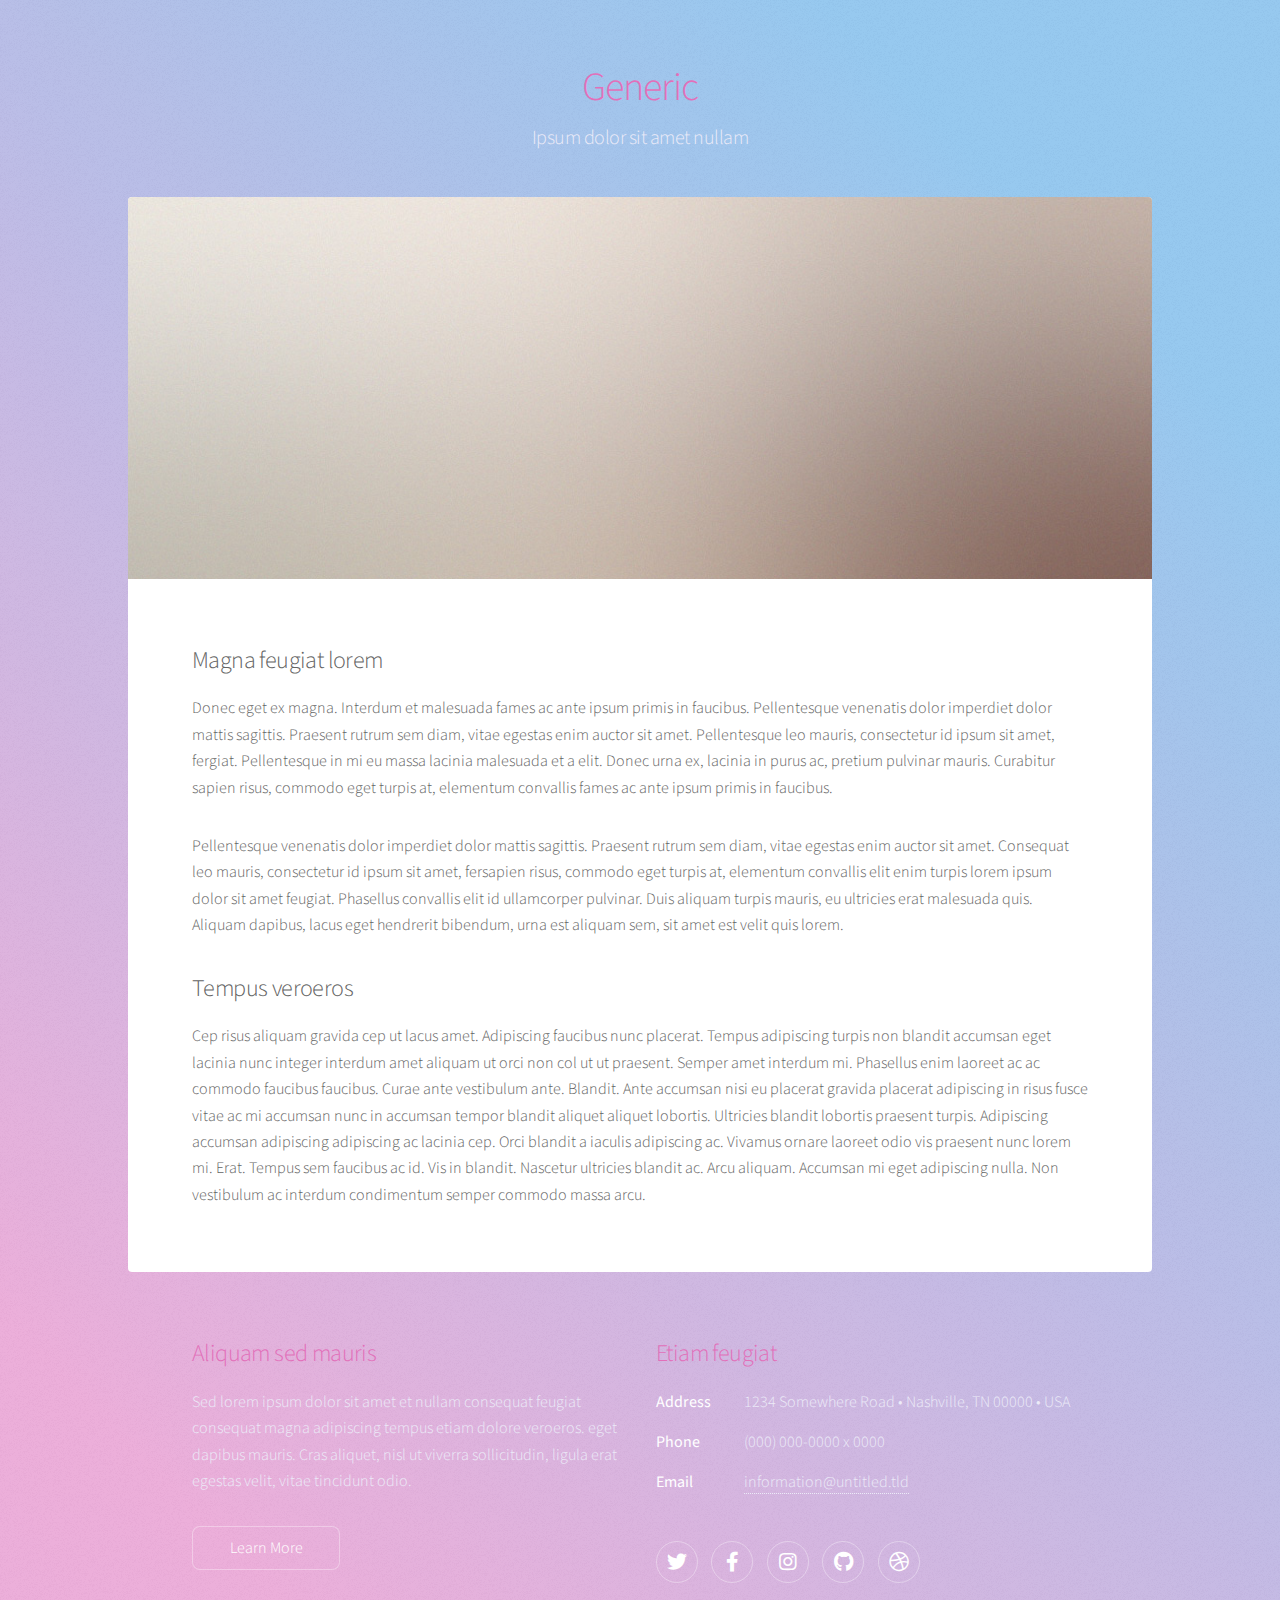
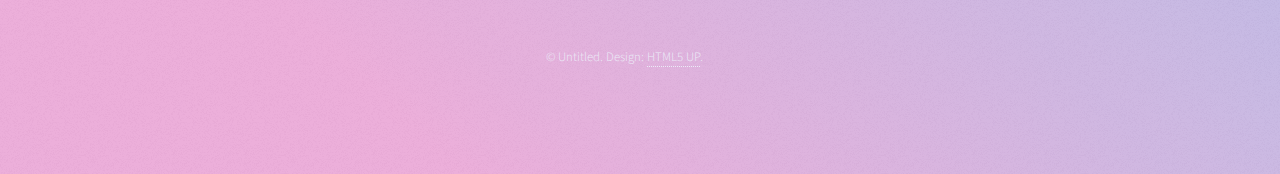
==== templates/generic.html @ af5c27bd "clone" ====
<!DOCTYPE HTML>
<!--
	Stellar by HTML5 UP
	html5up.net | @ajlkn
	Free for personal and commercial use under the CCA 3.0 license (html5up.net/license)
-->
<html>
	<head>
		<title>Generic - Stellar by HTML5 UP</title>
		<meta charset="utf-8" />
		<meta name="viewport" content="width=device-width, initial-scale=1, user-scalable=no" />
		<link rel="stylesheet" href="../static/assets/css/main.css" />
		<noscript><link rel="stylesheet" href="../static/assets/css/noscript.css" /></noscript>
		<link rel="shortcut icon" href="../static/favicon.ico">
	</head>
	<body class="is-preload">

		<!-- Wrapper -->
			<div id="wrapper">

				<!-- Header -->
					<header id="header">
						<a href="index.html"><h1>Generic</h1></a>
						<p>Ipsum dolor sit amet nullam</p>
					</header>

				<!-- Main -->
					<div id="main">

						<!-- Content -->
							<section id="content" class="main">
								<span class="image main"><img src="../static/images/pic04.jpg" alt="" /></span>
								<h2>Magna feugiat lorem</h2>
								<p>Donec eget ex magna. Interdum et malesuada fames ac ante ipsum primis in faucibus. Pellentesque venenatis dolor imperdiet dolor mattis sagittis. Praesent rutrum sem diam, vitae egestas enim auctor sit amet. Pellentesque leo mauris, consectetur id ipsum sit amet, fergiat. Pellentesque in mi eu massa lacinia malesuada et a elit. Donec urna ex, lacinia in purus ac, pretium pulvinar mauris. Curabitur sapien risus, commodo eget turpis at, elementum convallis fames ac ante ipsum primis in faucibus.</p>
								<p>Pellentesque venenatis dolor imperdiet dolor mattis sagittis. Praesent rutrum sem diam, vitae egestas enim auctor sit amet. Consequat leo mauris, consectetur id ipsum sit amet, fersapien risus, commodo eget turpis at, elementum convallis elit enim turpis lorem ipsum dolor sit amet feugiat. Phasellus convallis elit id ullamcorper pulvinar. Duis aliquam turpis mauris, eu ultricies erat malesuada quis. Aliquam dapibus, lacus eget hendrerit bibendum, urna est aliquam sem, sit amet est velit quis lorem.</p>
								<h2>Tempus veroeros</h2>
								<p>Cep risus aliquam gravida cep ut lacus amet. Adipiscing faucibus nunc placerat. Tempus adipiscing turpis non blandit accumsan eget lacinia nunc integer interdum amet aliquam ut orci non col ut ut praesent. Semper amet interdum mi. Phasellus enim laoreet ac ac commodo faucibus faucibus. Curae ante vestibulum ante. Blandit. Ante accumsan nisi eu placerat gravida placerat adipiscing in risus fusce vitae ac mi accumsan nunc in accumsan tempor blandit aliquet aliquet lobortis. Ultricies blandit lobortis praesent turpis. Adipiscing accumsan adipiscing adipiscing ac lacinia cep. Orci blandit a iaculis adipiscing ac. Vivamus ornare laoreet odio vis praesent nunc lorem mi. Erat. Tempus sem faucibus ac id. Vis in blandit. Nascetur ultricies blandit ac. Arcu aliquam. Accumsan mi eget adipiscing nulla. Non vestibulum ac interdum condimentum semper commodo massa arcu.</p>
							</section>

					</div>

				<!-- Footer -->
					<footer id="footer">
						<section>
							<h2>Aliquam sed mauris</h2>
							<p>Sed lorem ipsum dolor sit amet et nullam consequat feugiat consequat magna adipiscing tempus etiam dolore veroeros. eget dapibus mauris. Cras aliquet, nisl ut viverra sollicitudin, ligula erat egestas velit, vitae tincidunt odio.</p>
							<ul class="actions">
								<li><a href="#" class="button">Learn More</a></li>
							</ul>
						</section>
						<section>
							<h2>Etiam feugiat</h2>
							<dl class="alt">
								<dt>Address</dt>
								<dd>1234 Somewhere Road &bull; Nashville, TN 00000 &bull; USA</dd>
								<dt>Phone</dt>
								<dd>(000) 000-0000 x 0000</dd>
								<dt>Email</dt>
								<dd><a href="#">information@untitled.tld</a></dd>
							</dl>
							<ul class="icons">
								<li><a href="#" class="icon brands fa-twitter alt"><span class="label">Twitter</span></a></li>
								<li><a href="#" class="icon brands fa-facebook-f alt"><span class="label">Facebook</span></a></li>
								<li><a href="#" class="icon brands fa-instagram alt"><span class="label">Instagram</span></a></li>
								<li><a href="#" class="icon brands fa-github alt"><span class="label">GitHub</span></a></li>
								<li><a href="#" class="icon brands fa-dribbble alt"><span class="label">Dribbble</span></a></li>
							</ul>
						</section>
						<p class="copyright">&copy; Untitled. Design: <a href="https://html5up.net">HTML5 UP</a>.</p>
					</footer>

			</div>

		<!-- Scripts -->
			<script src="../static/assets/js/jquery.min.js"></script>
			<script src="../static/assets/js/jquery.scrollex.min.js"></script>
			<script src="../static/assets/js/jquery.scrolly.min.js"></script>
			<script src="../static/assets/js/browser.min.js"></script>
			<script src="../static/assets/js/breakpoints.min.js"></script>
			<script src="../static/assets/js/util.js"></script>
			<script src="../static/assets/js/main.js"></script>

	</body>
</html>
---- static/assets/css/main.css ----
@import url(fontawesome-all.min.css);
@import 'https://fonts.googleapis.com/css?family=Source+Sans+Pro:300,400';

/*
	Stellar by HTML5 UP
	html5up.net | @ajlkn
	Free for personal and commercial use under the CCA 3.0 license (html5up.net/license)
*/

html, body, div, span, applet, object,
iframe, h1, h2, h3, h4, h5, h6, p, blockquote,
pre, a, abbr, acronym, address, big, cite,
code, del, dfn, em, img, ins, kbd, q, s, samp,
small, strike, strong, sub, sup, tt, var, b,
u, i, center, dl, dt, dd, ol, ul, li, fieldset,
form, label, legend, table, caption, tbody,
tfoot, thead, tr, th, td, article, aside,
canvas, details, embed, figure, figcaption,
footer, header, hgroup, menu, nav, output, ruby,
section, summary, time, mark, audio, video {
	margin: 0;
	padding: 0;
	border: 0;
	font-size: 100%;
	font: inherit;
	vertical-align: baseline;}

article, aside, details, figcaption, figure,
footer, header, hgroup, menu, nav, section {
	display: block;}

body {
	line-height: 1;
}

ol, ul {
	list-style: none;
}

blockquote, q {
	quotes: none;
}

	blockquote:before, blockquote:after, q:before, q:after {
		content: '';
		content: none;
	}

table {
	border-collapse: collapse;
	border-spacing: 0;
}

body {
	-webkit-text-size-adjust: none;
}

mark {
	background-color: transparent;
	color: inherit;
}

input::-moz-focus-inner {
	border: 0;
	padding: 0;
}

input, select, textarea {
	-moz-appearance: none;
	-webkit-appearance: none;
	-ms-appearance: none;
	appearance: none;
}

/* Basic */

	@-ms-viewport {
		width: device-width;
	}

	body {
		-ms-overflow-style: scrollbar;
	}

	@media screen and (max-width: 480px) {

		html, body {
			min-width: 320px;
		}

	}

	html {
		box-sizing: border-box;
	}

	*, *:before, *:after {
		box-sizing: inherit;
	}

	body {
		background-color: #55d4f4;
		background-image: url("images/overlay.png"), -moz-linear-gradient(45deg, #f0afdb 15%, #97caf1 85%);
		background-image: url("images/overlay.png"), -webkit-linear-gradient(45deg, #f0afdb 15%, #97caf1 85%);
		background-image: url("images/overlay.png"), -ms-linear-gradient(45deg, #f0afdb 15%, #97caf1 85%);
		background-image: url("images/overlay.png"), linear-gradient(45deg, #f0afdb 15%, #97caf1 85%);
	}

		body.is-preload *, body.is-preload *:before, body.is-preload *:after {
			-moz-animation: none !important;
			-webkit-animation: none !important;
			-ms-animation: none !important;
			animation: none !important;
			-moz-transition: none !important;
			-webkit-transition: none !important;
			-ms-transition: none !important;
			transition: none !important;
		}

/* Type */

	body {
		background-color: #e26fb9;
		color: rgb(236, 235, 248);
	}

	body, input, select, textarea {
		font-family: "Source Sans Pro", Helvetica, sans-serif;
		font-size: 17pt;
		font-weight: 300;
		line-height: 1.65;
	}

		@media screen and (max-width: 1680px) {

			body, input, select, textarea {
				font-size: 14pt;
			}

		}

		@media screen and (max-width: 1280px) {

			body, input, select, textarea {
				font-size: 12pt;
			}

		}

		@media screen and (max-width: 360px) {

			body, input, select, textarea {
				font-size: 11pt;
			}

		}

	a {
		-moz-transition: color 0.2s ease, border-bottom 0.2s ease;
		-webkit-transition: color 0.2s ease, border-bottom 0.2s ease;
		-ms-transition: color 0.2s ease, border-bottom 0.2s ease;
		transition: color 0.2s ease, border-bottom 0.2s ease;
		text-decoration: none;
		border-bottom: dotted 1px;
		color: inherit;
	}

		a:hover {
			border-bottom-color: transparent;
		}

	strong, b {
		font-weight: 400;
	}

	em, i {
		font-style: italic;
	}

	p {
		margin: 0 0 2em 0;
	}

		p.content {
			-moz-columns: 20em 2;
			-webkit-columns: 20em 2;
			-ms-columns: 20em 2;
			columns: 20em 2;
			-moz-column-gap: 2em;
			-webkit-column-gap: 2em;
			-ms-column-gap: 2em;
			column-gap: 2em;
			text-align: justify;
		}

	h1, h2, h3, h4, h5, h6 {
		font-weight: 300;
		line-height: 1.5;
		margin: 0 0 0.7em 0;
		letter-spacing: -0.025em;
	}

		h1 a, h2 a, h3 a, h4 a, h5 a, h6 a {
			color: inherit;
			text-decoration: none;
		}

	h1 {
		font-size: 2.5em;
		line-height: 1.2;
	}

	h2 {
		font-size: 1.5em;
	}

	h3 {
		font-size: 1.25em;
	}

	h4 {
		font-size: 1.1em;
	}

	h5 {
		font-size: 0.9em;
	}

	h6 {
		font-size: 0.7em;
	}

	@media screen and (max-width: 736px) {

		h1 {
			font-size: 2em;
		}

	}

	sub {
		font-size: 0.8em;
		position: relative;
		top: 0.5em;
	}

	sup {
		font-size: 0.8em;
		position: relative;
		top: -0.5em;
	}

	blockquote {
		border-left: solid 4px;
		font-style: italic;
		margin: 0 0 2em 0;
		padding: 0.5em 0 0.5em 2em;
	}

	code {
		border-radius: 8px;
		border: solid 1px;
		font-family: "Courier New", monospace;
		font-size: 0.9em;
		margin: 0 0.25em;
		padding: 0.25em 0.65em;
	}

	pre {
		-webkit-overflow-scrolling: touch;
		font-family: "Courier New", monospace;
		font-size: 0.9em;
		margin: 0 0 2em 0;
	}

		pre code {
			display: block;
			line-height: 1.75;
			padding: 1em 1.5em;
			overflow-x: auto;
		}

	hr {
		border: 0;
		border-bottom: solid 1px;
		margin: 2em 0;
	}

		hr.major {
			margin: 3em 0;
		}

	.align-left {
		text-align: left;
	}

	.align-center {
		text-align: center;
	}

	.align-right {
		text-align: right;
	}

	input, select, textarea {
		color: #ffffff;
	}

	a:hover {
		color: #ffffff;
	}

	strong, b {
		color: #ce426d;
	}

	h1, h2, h3, h4, h5, h6 {
		color: #e26fb9;
	}

	blockquote {
		border-left-color: rgba(255, 255, 255, 0.35);
	}

	code {
		background: rgba(255, 255, 255, 0.075);
		border-color: rgba(255, 255, 255, 0.35);
	}

	hr {
		border-bottom-color: rgb(85, 212, 244);
	}

/* Row */

	.row {
		display: flex;
		flex-wrap: wrap;
		box-sizing: border-box;
		align-items: stretch;
	}

		.row > * {
			box-sizing: border-box;
		}

		.row.gtr-uniform > * > :last-child {
			margin-bottom: 0;
		}

		.row.aln-left {
			justify-content: flex-start;
		}

		.row.aln-center {
			justify-content: center;
		}

		.row.aln-right {
			justify-content: flex-end;
		}

		.row.aln-top {
			align-items: flex-start;
		}

		.row.aln-middle {
			align-items: center;
		}

		.row.aln-bottom {
			align-items: flex-end;
		}

		.row > .imp {
			order: -1;
		}

		.row > .col-1 {
			width: 8.33333%;
		}

		.row > .off-1 {
			margin-left: 8.33333%;
		}

		.row > .col-2 {
			width: 16.66667%;
		}

		.row > .off-2 {
			margin-left: 16.66667%;
		}

		.row > .col-3 {
			width: 25%;
		}

		.row > .off-3 {
			margin-left: 25%;
		}

		.row > .col-4 {
			width: 33.33333%;
		}

		.row > .off-4 {
			margin-left: 33.33333%;
		}

		.row > .col-5 {
			width: 41.66667%;
		}

		.row > .off-5 {
			margin-left: 41.66667%;
		}

		.row > .col-6 {
			width: 50%;
		}

		.row > .off-6 {
			margin-left: 50%;
		}

		.row > .col-7 {
			width: 58.33333%;
		}

		.row > .off-7 {
			margin-left: 58.33333%;
		}

		.row > .col-8 {
			width: 66.66667%;
		}

		.row > .off-8 {
			margin-left: 66.66667%;
		}

		.row > .col-9 {
			width: 75%;
		}

		.row > .off-9 {
			margin-left: 75%;
		}

		.row > .col-10 {
			width: 83.33333%;
		}

		.row > .off-10 {
			margin-left: 83.33333%;
		}

		.row > .col-11 {
			width: 91.66667%;
		}

		.row > .off-11 {
			margin-left: 91.66667%;
		}

		.row > .col-12 {
			width: 100%;
		}

		.row > .off-12 {
			margin-left: 100%;
		}

		.row.gtr-0 {
			margin-top: 0;
			margin-left: 0em;
		}

			.row.gtr-0 > * {
				padding: 0 0 0 0em;
			}

			.row.gtr-0.gtr-uniform {
				margin-top: 0em;
			}

				.row.gtr-0.gtr-uniform > * {
					padding-top: 0em;
				}

		.row.gtr-25 {
			margin-top: 0;
			margin-left: -0.375em;
		}

			.row.gtr-25 > * {
				padding: 0 0 0 0.375em;
			}

			.row.gtr-25.gtr-uniform {
				margin-top: -0.375em;
			}

				.row.gtr-25.gtr-uniform > * {
					padding-top: 0.375em;
				}

		.row.gtr-50 {
			margin-top: 0;
			margin-left: -0.75em;
		}

			.row.gtr-50 > * {
				padding: 0 0 0 0.75em;
			}

			.row.gtr-50.gtr-uniform {
				margin-top: -0.75em;
			}

				.row.gtr-50.gtr-uniform > * {
					padding-top: 0.75em;
				}

		.row {
			margin-top: 0;
			margin-left: -1.5em;
		}

			.row > * {
				padding: 0 0 0 1.5em;
			}

			.row.gtr-uniform {
				margin-top: -1.5em;
			}

				.row.gtr-uniform > * {
					padding-top: 1.5em;
				}

		.row.gtr-150 {
			margin-top: 0;
			margin-left: -2.25em;
		}

			.row.gtr-150 > * {
				padding: 0 0 0 2.25em;
			}

			.row.gtr-150.gtr-uniform {
				margin-top: -2.25em;
			}

				.row.gtr-150.gtr-uniform > * {
					padding-top: 2.25em;
				}

		.row.gtr-200 {
			margin-top: 0;
			margin-left: -3em;
		}

			.row.gtr-200 > * {
				padding: 0 0 0 3em;
			}

			.row.gtr-200.gtr-uniform {
				margin-top: -3em;
			}

				.row.gtr-200.gtr-uniform > * {
					padding-top: 3em;
				}

		@media screen and (max-width: 1680px) {

			.row {
				display: flex;
				flex-wrap: wrap;
				box-sizing: border-box;
				align-items: stretch;
			}

				.row > * {
					box-sizing: border-box;
				}

				.row.gtr-uniform > * > :last-child {
					margin-bottom: 0;
				}

				.row.aln-left {
					justify-content: flex-start;
				}

				.row.aln-center {
					justify-content: center;
				}

				.row.aln-right {
					justify-content: flex-end;
				}

				.row.aln-top {
					align-items: flex-start;
				}

				.row.aln-middle {
					align-items: center;
				}

				.row.aln-bottom {
					align-items: flex-end;
				}

				.row > .imp-xlarge {
					order: -1;
				}

				.row > .col-1-xlarge {
					width: 8.33333%;
				}

				.row > .off-1-xlarge {
					margin-left: 8.33333%;
				}

				.row > .col-2-xlarge {
					width: 16.66667%;
				}

				.row > .off-2-xlarge {
					margin-left: 16.66667%;
				}

				.row > .col-3-xlarge {
					width: 25%;
				}

				.row > .off-3-xlarge {
					margin-left: 25%;
				}

				.row > .col-4-xlarge {
					width: 33.33333%;
				}

				.row > .off-4-xlarge {
					margin-left: 33.33333%;
				}

				.row > .col-5-xlarge {
					width: 41.66667%;
				}

				.row > .off-5-xlarge {
					margin-left: 41.66667%;
				}

				.row > .col-6-xlarge {
					width: 50%;
				}

				.row > .off-6-xlarge {
					margin-left: 50%;
				}

				.row > .col-7-xlarge {
					width: 58.33333%;
				}

				.row > .off-7-xlarge {
					margin-left: 58.33333%;
				}

				.row > .col-8-xlarge {
					width: 66.66667%;
				}

				.row > .off-8-xlarge {
					margin-left: 66.66667%;
				}

				.row > .col-9-xlarge {
					width: 75%;
				}

				.row > .off-9-xlarge {
					margin-left: 75%;
				}

				.row > .col-10-xlarge {
					width: 83.33333%;
				}

				.row > .off-10-xlarge {
					margin-left: 83.33333%;
				}

				.row > .col-11-xlarge {
					width: 91.66667%;
				}

				.row > .off-11-xlarge {
					margin-left: 91.66667%;
				}

				.row > .col-12-xlarge {
					width: 100%;
				}

				.row > .off-12-xlarge {
					margin-left: 100%;
				}

				.row.gtr-0 {
					margin-top: 0;
					margin-left: 0em;
				}

					.row.gtr-0 > * {
						padding: 0 0 0 0em;
					}

					.row.gtr-0.gtr-uniform {
						margin-top: 0em;
					}

						.row.gtr-0.gtr-uniform > * {
							padding-top: 0em;
						}

				.row.gtr-25 {
					margin-top: 0;
					margin-left: -0.375em;
				}

					.row.gtr-25 > * {
						padding: 0 0 0 0.375em;
					}

					.row.gtr-25.gtr-uniform {
						margin-top: -0.375em;
					}

						.row.gtr-25.gtr-uniform > * {
							padding-top: 0.375em;
						}

				.row.gtr-50 {
					margin-top: 0;
					margin-left: -0.75em;
				}

					.row.gtr-50 > * {
						padding: 0 0 0 0.75em;
					}

					.row.gtr-50.gtr-uniform {
						margin-top: -0.75em;
					}

						.row.gtr-50.gtr-uniform > * {
							padding-top: 0.75em;
						}

				.row {
					margin-top: 0;
					margin-left: -1.5em;
				}

					.row > * {
						padding: 0 0 0 1.5em;
					}

					.row.gtr-uniform {
						margin-top: -1.5em;
					}

						.row.gtr-uniform > * {
							padding-top: 1.5em;
						}

				.row.gtr-150 {
					margin-top: 0;
					margin-left: -2.25em;
				}

					.row.gtr-150 > * {
						padding: 0 0 0 2.25em;
					}

					.row.gtr-150.gtr-uniform {
						margin-top: -2.25em;
					}

						.row.gtr-150.gtr-uniform > * {
							padding-top: 2.25em;
						}

				.row.gtr-200 {
					margin-top: 0;
					margin-left: -3em;
				}

					.row.gtr-200 > * {
						padding: 0 0 0 3em;
					}

					.row.gtr-200.gtr-uniform {
						margin-top: -3em;
					}

						.row.gtr-200.gtr-uniform > * {
							padding-top: 3em;
						}

		}

		@media screen and (max-width: 1280px) {

			.row {
				display: flex;
				flex-wrap: wrap;
				box-sizing: border-box;
				align-items: stretch;
			}

				.row > * {
					box-sizing: border-box;
				}

				.row.gtr-uniform > * > :last-child {
					margin-bottom: 0;
				}

				.row.aln-left {
					justify-content: flex-start;
				}

				.row.aln-center {
					justify-content: center;
				}

				.row.aln-right {
					justify-content: flex-end;
				}

				.row.aln-top {
					align-items: flex-start;
				}

				.row.aln-middle {
					align-items: center;
				}

				.row.aln-bottom {
					align-items: flex-end;
				}

				.row > .imp-large {
					order: -1;
				}

				.row > .col-1-large {
					width: 8.33333%;
				}

				.row > .off-1-large {
					margin-left: 8.33333%;
				}

				.row > .col-2-large {
					width: 16.66667%;
				}

				.row > .off-2-large {
					margin-left: 16.66667%;
				}

				.row > .col-3-large {
					width: 25%;
				}

				.row > .off-3-large {
					margin-left: 25%;
				}

				.row > .col-4-large {
					width: 33.33333%;
				}

				.row > .off-4-large {
					margin-left: 33.33333%;
				}

				.row > .col-5-large {
					width: 41.66667%;
				}

				.row > .off-5-large {
					margin-left: 41.66667%;
				}

				.row > .col-6-large {
					width: 50%;
				}

				.row > .off-6-large {
					margin-left: 50%;
				}

				.row > .col-7-large {
					width: 58.33333%;
				}

				.row > .off-7-large {
					margin-left: 58.33333%;
				}

				.row > .col-8-large {
					width: 66.66667%;
				}

				.row > .off-8-large {
					margin-left: 66.66667%;
				}

				.row > .col-9-large {
					width: 75%;
				}

				.row > .off-9-large {
					margin-left: 75%;
				}

				.row > .col-10-large {
					width: 83.33333%;
				}

				.row > .off-10-large {
					margin-left: 83.33333%;
				}

				.row > .col-11-large {
					width: 91.66667%;
				}

				.row > .off-11-large {
					margin-left: 91.66667%;
				}

				.row > .col-12-large {
					width: 100%;
				}

				.row > .off-12-large {
					margin-left: 100%;
				}

				.row.gtr-0 {
					margin-top: 0;
					margin-left: 0em;
				}

					.row.gtr-0 > * {
						padding: 0 0 0 0em;
					}

					.row.gtr-0.gtr-uniform {
						margin-top: 0em;
					}

						.row.gtr-0.gtr-uniform > * {
							padding-top: 0em;
						}

				.row.gtr-25 {
					margin-top: 0;
					margin-left: -0.375em;
				}

					.row.gtr-25 > * {
						padding: 0 0 0 0.375em;
					}

					.row.gtr-25.gtr-uniform {
						margin-top: -0.375em;
					}

						.row.gtr-25.gtr-uniform > * {
							padding-top: 0.375em;
						}

				.row.gtr-50 {
					margin-top: 0;
					margin-left: -0.75em;
				}

					.row.gtr-50 > * {
						padding: 0 0 0 0.75em;
					}

					.row.gtr-50.gtr-uniform {
						margin-top: -0.75em;
					}

						.row.gtr-50.gtr-uniform > * {
							padding-top: 0.75em;
						}

				.row {
					margin-top: 0;
					margin-left: -1.5em;
				}

					.row > * {
						padding: 0 0 0 1.5em;
					}

					.row.gtr-uniform {
						margin-top: -1.5em;
					}

						.row.gtr-uniform > * {
							padding-top: 1.5em;
						}

				.row.gtr-150 {
					margin-top: 0;
					margin-left: -2.25em;
				}

					.row.gtr-150 > * {
						padding: 0 0 0 2.25em;
					}

					.row.gtr-150.gtr-uniform {
						margin-top: -2.25em;
					}

						.row.gtr-150.gtr-uniform > * {
							padding-top: 2.25em;
						}

				.row.gtr-200 {
					margin-top: 0;
					margin-left: -3em;
				}

					.row.gtr-200 > * {
						padding: 0 0 0 3em;
					}

					.row.gtr-200.gtr-uniform {
						margin-top: -3em;
					}

						.row.gtr-200.gtr-uniform > * {
							padding-top: 3em;
						}

		}

		@media screen and (max-width: 980px) {

			.row {
				display: flex;
				flex-wrap: wrap;
				box-sizing: border-box;
				align-items: stretch;
			}

				.row > * {
					box-sizing: border-box;
				}

				.row.gtr-uniform > * > :last-child {
					margin-bottom: 0;
				}

				.row.aln-left {
					justify-content: flex-start;
				}

				.row.aln-center {
					justify-content: center;
				}

				.row.aln-right {
					justify-content: flex-end;
				}

				.row.aln-top {
					align-items: flex-start;
				}

				.row.aln-middle {
					align-items: center;
				}

				.row.aln-bottom {
					align-items: flex-end;
				}

				.row > .imp-medium {
					order: -1;
				}

				.row > .col-1-medium {
					width: 8.33333%;
				}

				.row > .off-1-medium {
					margin-left: 8.33333%;
				}

				.row > .col-2-medium {
					width: 16.66667%;
				}

				.row > .off-2-medium {
					margin-left: 16.66667%;
				}

				.row > .col-3-medium {
					width: 25%;
				}

				.row > .off-3-medium {
					margin-left: 25%;
				}

				.row > .col-4-medium {
					width: 33.33333%;
				}

				.row > .off-4-medium {
					margin-left: 33.33333%;
				}

				.row > .col-5-medium {
					width: 41.66667%;
				}

				.row > .off-5-medium {
					margin-left: 41.66667%;
				}

				.row > .col-6-medium {
					width: 50%;
				}

				.row > .off-6-medium {
					margin-left: 50%;
				}

				.row > .col-7-medium {
					width: 58.33333%;
				}

				.row > .off-7-medium {
					margin-left: 58.33333%;
				}

				.row > .col-8-medium {
					width: 66.66667%;
				}

				.row > .off-8-medium {
					margin-left: 66.66667%;
				}

				.row > .col-9-medium {
					width: 75%;
				}

				.row > .off-9-medium {
					margin-left: 75%;
				}

				.row > .col-10-medium {
					width: 83.33333%;
				}

				.row > .off-10-medium {
					margin-left: 83.33333%;
				}

				.row > .col-11-medium {
					width: 91.66667%;
				}

				.row > .off-11-medium {
					margin-left: 91.66667%;
				}

				.row > .col-12-medium {
					width: 100%;
				}

				.row > .off-12-medium {
					margin-left: 100%;
				}

				.row.gtr-0 {
					margin-top: 0;
					margin-left: 0em;
				}

					.row.gtr-0 > * {
						padding: 0 0 0 0em;
					}

					.row.gtr-0.gtr-uniform {
						margin-top: 0em;
					}

						.row.gtr-0.gtr-uniform > * {
							padding-top: 0em;
						}

				.row.gtr-25 {
					margin-top: 0;
					margin-left: -0.375em;
				}

					.row.gtr-25 > * {
						padding: 0 0 0 0.375em;
					}

					.row.gtr-25.gtr-uniform {
						margin-top: -0.375em;
					}

						.row.gtr-25.gtr-uniform > * {
							padding-top: 0.375em;
						}

				.row.gtr-50 {
					margin-top: 0;
					margin-left: -0.75em;
				}

					.row.gtr-50 > * {
						padding: 0 0 0 0.75em;
					}

					.row.gtr-50.gtr-uniform {
						margin-top: -0.75em;
					}

						.row.gtr-50.gtr-uniform > * {
							padding-top: 0.75em;
						}

				.row {
					margin-top: 0;
					margin-left: -1.5em;
				}

					.row > * {
						padding: 0 0 0 1.5em;
					}

					.row.gtr-uniform {
						margin-top: -1.5em;
					}

						.row.gtr-uniform > * {
							padding-top: 1.5em;
						}

				.row.gtr-150 {
					margin-top: 0;
					margin-left: -2.25em;
				}

					.row.gtr-150 > * {
						padding: 0 0 0 2.25em;
					}

					.row.gtr-150.gtr-uniform {
						margin-top: -2.25em;
					}

						.row.gtr-150.gtr-uniform > * {
							padding-top: 2.25em;
						}

				.row.gtr-200 {
					margin-top: 0;
					margin-left: -3em;
				}

					.row.gtr-200 > * {
						padding: 0 0 0 3em;
					}

					.row.gtr-200.gtr-uniform {
						margin-top: -3em;
					}

						.row.gtr-200.gtr-uniform > * {
							padding-top: 3em;
						}

		}

		@media screen and (max-width: 736px) {

			.row {
				display: flex;
				flex-wrap: wrap;
				box-sizing: border-box;
				align-items: stretch;
			}

				.row > * {
					box-sizing: border-box;
				}

				.row.gtr-uniform > * > :last-child {
					margin-bottom: 0;
				}

				.row.aln-left {
					justify-content: flex-start;
				}

				.row.aln-center {
					justify-content: center;
				}

				.row.aln-right {
					justify-content: flex-end;
				}

				.row.aln-top {
					align-items: flex-start;
				}

				.row.aln-middle {
					align-items: center;
				}

				.row.aln-bottom {
					align-items: flex-end;
				}

				.row > .imp-small {
					order: -1;
				}

				.row > .col-1-small {
					width: 8.33333%;
				}

				.row > .off-1-small {
					margin-left: 8.33333%;
				}

				.row > .col-2-small {
					width: 16.66667%;
				}

				.row > .off-2-small {
					margin-left: 16.66667%;
				}

				.row > .col-3-small {
					width: 25%;
				}

				.row > .off-3-small {
					margin-left: 25%;
				}

				.row > .col-4-small {
					width: 33.33333%;
				}

				.row > .off-4-small {
					margin-left: 33.33333%;
				}

				.row > .col-5-small {
					width: 41.66667%;
				}

				.row > .off-5-small {
					margin-left: 41.66667%;
				}

				.row > .col-6-small {
					width: 50%;
				}

				.row > .off-6-small {
					margin-left: 50%;
				}

				.row > .col-7-small {
					width: 58.33333%;
				}

				.row > .off-7-small {
					margin-left: 58.33333%;
				}

				.row > .col-8-small {
					width: 66.66667%;
				}

				.row > .off-8-small {
					margin-left: 66.66667%;
				}

				.row > .col-9-small {
					width: 75%;
				}

				.row > .off-9-small {
					margin-left: 75%;
				}

				.row > .col-10-small {
					width: 83.33333%;
				}

				.row > .off-10-small {
					margin-left: 83.33333%;
				}

				.row > .col-11-small {
					width: 91.66667%;
				}

				.row > .off-11-small {
					margin-left: 91.66667%;
				}

				.row > .col-12-small {
					width: 100%;
				}

				.row > .off-12-small {
					margin-left: 100%;
				}

				.row.gtr-0 {
					margin-top: 0;
					margin-left: 0em;
				}

					.row.gtr-0 > * {
						padding: 0 0 0 0em;
					}

					.row.gtr-0.gtr-uniform {
						margin-top: 0em;
					}

						.row.gtr-0.gtr-uniform > * {
							padding-top: 0em;
						}

				.row.gtr-25 {
					margin-top: 0;
					margin-left: -0.25em;
				}

					.row.gtr-25 > * {
						padding: 0 0 0 0.25em;
					}

					.row.gtr-25.gtr-uniform {
						margin-top: -0.25em;
					}

						.row.gtr-25.gtr-uniform > * {
							padding-top: 0.25em;
						}

				.row.gtr-50 {
					margin-top: 0;
					margin-left: -0.5em;
				}

					.row.gtr-50 > * {
						padding: 0 0 0 0.5em;
					}

					.row.gtr-50.gtr-uniform {
						margin-top: -0.5em;
					}

						.row.gtr-50.gtr-uniform > * {
							padding-top: 0.5em;
						}

				.row {
					margin-top: 0;
					margin-left: -1em;
				}

					.row > * {
						padding: 0 0 0 1em;
					}

					.row.gtr-uniform {
						margin-top: -1em;
					}

						.row.gtr-uniform > * {
							padding-top: 1em;
						}

				.row.gtr-150 {
					margin-top: 0;
					margin-left: -1.5em;
				}

					.row.gtr-150 > * {
						padding: 0 0 0 1.5em;
					}

					.row.gtr-150.gtr-uniform {
						margin-top: -1.5em;
					}

						.row.gtr-150.gtr-uniform > * {
							padding-top: 1.5em;
						}

				.row.gtr-200 {
					margin-top: 0;
					margin-left: -2em;
				}

					.row.gtr-200 > * {
						padding: 0 0 0 2em;
					}

					.row.gtr-200.gtr-uniform {
						margin-top: -2em;
					}

						.row.gtr-200.gtr-uniform > * {
							padding-top: 2em;
						}

		}

		@media screen and (max-width: 480px) {

			.row {
				display: flex;
				flex-wrap: wrap;
				box-sizing: border-box;
				align-items: stretch;
			}

				.row > * {
					box-sizing: border-box;
				}

				.row.gtr-uniform > * > :last-child {
					margin-bottom: 0;
				}

				.row.aln-left {
					justify-content: flex-start;
				}

				.row.aln-center {
					justify-content: center;
				}

				.row.aln-right {
					justify-content: flex-end;
				}

				.row.aln-top {
					align-items: flex-start;
				}

				.row.aln-middle {
					align-items: center;
				}

				.row.aln-bottom {
					align-items: flex-end;
				}

				.row > .imp-xsmall {
					order: -1;
				}

				.row > .col-1-xsmall {
					width: 8.33333%;
				}

				.row > .off-1-xsmall {
					margin-left: 8.33333%;
				}

				.row > .col-2-xsmall {
					width: 16.66667%;
				}

				.row > .off-2-xsmall {
					margin-left: 16.66667%;
				}

				.row > .col-3-xsmall {
					width: 25%;
				}

				.row > .off-3-xsmall {
					margin-left: 25%;
				}

				.row > .col-4-xsmall {
					width: 33.33333%;
				}

				.row > .off-4-xsmall {
					margin-left: 33.33333%;
				}

				.row > .col-5-xsmall {
					width: 41.66667%;
				}

				.row > .off-5-xsmall {
					margin-left: 41.66667%;
				}

				.row > .col-6-xsmall {
					width: 50%;
				}

				.row > .off-6-xsmall {
					margin-left: 50%;
				}

				.row > .col-7-xsmall {
					width: 58.33333%;
				}

				.row > .off-7-xsmall {
					margin-left: 58.33333%;
				}

				.row > .col-8-xsmall {
					width: 66.66667%;
				}

				.row > .off-8-xsmall {
					margin-left: 66.66667%;
				}

				.row > .col-9-xsmall {
					width: 75%;
				}

				.row > .off-9-xsmall {
					margin-left: 75%;
				}

				.row > .col-10-xsmall {
					width: 83.33333%;
				}

				.row > .off-10-xsmall {
					margin-left: 83.33333%;
				}

				.row > .col-11-xsmall {
					width: 91.66667%;
				}

				.row > .off-11-xsmall {
					margin-left: 91.66667%;
				}

				.row > .col-12-xsmall {
					width: 100%;
				}

				.row > .off-12-xsmall {
					margin-left: 100%;
				}

				.row.gtr-0 {
					margin-top: 0;
					margin-left: 0em;
				}

					.row.gtr-0 > * {
						padding: 0 0 0 0em;
					}

					.row.gtr-0.gtr-uniform {
						margin-top: 0em;
					}

						.row.gtr-0.gtr-uniform > * {
							padding-top: 0em;
						}

				.row.gtr-25 {
					margin-top: 0;
					margin-left: -0.3125em;
				}

					.row.gtr-25 > * {
						padding: 0 0 0 0.3125em;
					}

					.row.gtr-25.gtr-uniform {
						margin-top: -0.3125em;
					}

						.row.gtr-25.gtr-uniform > * {
							padding-top: 0.3125em;
						}

				.row.gtr-50 {
					margin-top: 0;
					margin-left: -0.625em;
				}

					.row.gtr-50 > * {
						padding: 0 0 0 0.625em;
					}

					.row.gtr-50.gtr-uniform {
						margin-top: -0.625em;
					}

						.row.gtr-50.gtr-uniform > * {
							padding-top: 0.625em;
						}

				.row {
					margin-top: 0;
					margin-left: -1.25em;
				}

					.row > * {
						padding: 0 0 0 1.25em;
					}

					.row.gtr-uniform {
						margin-top: -1.25em;
					}

						.row.gtr-uniform > * {
							padding-top: 1.25em;
						}

				.row.gtr-150 {
					margin-top: 0;
					margin-left: -1.875em;
				}

					.row.gtr-150 > * {
						padding: 0 0 0 1.875em;
					}

					.row.gtr-150.gtr-uniform {
						margin-top: -1.875em;
					}

						.row.gtr-150.gtr-uniform > * {
							padding-top: 1.875em;
						}

				.row.gtr-200 {
					margin-top: 0;
					margin-left: -2.5em;
				}

					.row.gtr-200 > * {
						padding: 0 0 0 2.5em;
					}

					.row.gtr-200.gtr-uniform {
						margin-top: -2.5em;
					}

						.row.gtr-200.gtr-uniform > * {
							padding-top: 2.5em;
						}

		}

/* Box */

	.box {
		border-radius: 8px;
		border: solid;
		margin-bottom: 2em;
		padding: 1.5em;
	}

		.box > :last-child,
		.box > :last-child > :last-child,
		.box > :last-child > :last-child > :last-child {
			margin-bottom: 0;
		}

		.box.alt {
			border: 0;
			border-radius: 0;
			padding: 0;
		}

	.box {
		border-color: rgba(255, 255, 255, 0.35);
	}

/* Button */

	input[type="submit"],
	input[type="reset"],
	input[type="button"],
	button,
	.button {
		-moz-appearance: none;
		-webkit-appearance: none;
		-ms-appearance: none;
		appearance: none;
		-moz-transition: background-color 0.2s ease-in-out, color 0.2s ease-in-out;
		-webkit-transition: background-color 0.2s ease-in-out, color 0.2s ease-in-out;
		-ms-transition: background-color 0.2s ease-in-out, color 0.2s ease-in-out;
		transition: background-color 0.2s ease-in-out, color 0.2s ease-in-out;
		border-radius: 8px;
		border: 0;
		cursor: pointer;
		display: inline-block;
		font-weight: 300;
		height: 2.75em;
		line-height: 2.75em;
		min-width: 9.25em;
		padding: 0 1.5em;
		text-align: center;
		text-decoration: none;
		white-space: nowrap;
	}

		input[type="submit"].icon,
		input[type="reset"].icon,
		input[type="button"].icon,
		button.icon,
		.button.icon {
			padding-left: 1.35em;
		}

			input[type="submit"].icon:before,
			input[type="reset"].icon:before,
			input[type="button"].icon:before,
			button.icon:before,
			.button.icon:before {
				margin-right: 0.5em;
			}

		input[type="submit"].fit,
		input[type="reset"].fit,
		input[type="button"].fit,
		button.fit,
		.button.fit {
			width: 100%;
		}

		input[type="submit"].small,
		input[type="reset"].small,
		input[type="button"].small,
		button.small,
		.button.small {
			font-size: 0.8em;
		}

		input[type="submit"].large,
		input[type="reset"].large,
		input[type="button"].large,
		button.large,
		.button.large {
			font-size: 1.35em;
		}

		input[type="submit"].disabled, input[type="submit"]:disabled,
		input[type="reset"].disabled,
		input[type="reset"]:disabled,
		input[type="button"].disabled,
		input[type="button"]:disabled,
		button.disabled,
		button:disabled,
		.button.disabled,
		.button:disabled {
			pointer-events: none;
			opacity: 0.25;
		}

		@media screen and (max-width: 736px) {

			input[type="submit"],
			input[type="reset"],
			input[type="button"],
			button,
			.button {
				min-width: 0;
			}

		}

	input[type="submit"],
	input[type="reset"],
	input[type="button"],
	button,
	.button {
		background-color: transparent;
		box-shadow: inset 0 0 0 1px rgba(255, 255, 255, 0.35);
		color: #ffffff !important;
	}

		input[type="submit"]:hover,
		input[type="reset"]:hover,
		input[type="button"]:hover,
		button:hover,
		.button:hover {
			background-color: rgba(255, 255, 255, 0.075);
		}

		input[type="submit"]:active,
		input[type="reset"]:active,
		input[type="button"]:active,
		button:active,
		.button:active {
			background-color: rgba(255, 255, 255, 0.2);
		}

		input[type="submit"].icon:before,
		input[type="reset"].icon:before,
		input[type="button"].icon:before,
		button.icon:before,
		.button.icon:before {
			color: rgba(255, 255, 255, 0.5);
		}

		input[type="submit"].primary,
		input[type="reset"].primary,
		input[type="button"].primary,
		button.primary,
		.button.primary {
			background-color: #97caf1;
			color: #ffffff !important;
			box-shadow: none;
		}

			input[type="submit"].primary:hover,
			input[type="reset"].primary:hover,
			input[type="button"].primary:hover,
			button.primary:hover,
			.button.primary:hover {
				background-color: #97caf1;
			}

			input[type="submit"].primary:active,
			input[type="reset"].primary:active,
			input[type="button"].primary:active,
			button.primary:active,
			.button.primary:active {
				background-color: #97caf1;
			}

			input[type="submit"].primary.icon:before,
			input[type="reset"].primary.icon:before,
			input[type="button"].primary.icon:before,
			button.primary.icon:before,
			.button.primary.icon:before {
				color: #ffffff !important;
			}

/* Form */

	form {
		margin: 0 0 2em 0;
		margin-left: auto;
		margin-right: auto;
		text-align: left;
	}

	label {
		display: block;
		font-size: 0.9em;
		font-weight: 400;
		margin: 0 0 1em 0;
	}

	input[type="text"],
	input[type="password"],
	input[type="email"],
	select,
	textarea {
		-moz-appearance: none;
		-webkit-appearance: none;
		-ms-appearance: none;
		appearance: none;
		border-radius: 8px;
		border: solid 1px;
		color: inherit;
		display: block;
		outline: 0;
		padding: 0 1em;
		text-decoration: none;
		width: 100%;
	}

		input[type="text"]:invalid,
		input[type="password"]:invalid,
		input[type="email"]:invalid,
		select:invalid,
		textarea:invalid {
			box-shadow: none;
		}

	select {
		background-size: 1.25rem;
		background-repeat: no-repeat;
		background-position: calc(100% - 1rem) center;
		height: 2.75em;
		padding-right: 2.75em;
		text-overflow: ellipsis;
	}

		select:focus::-ms-value {
			background-color: transparent;
		}

		select::-ms-expand {
			display: none;
		}

	input[type="text"],
	input[type="password"],
	input[type="email"],
	select {
		height: 2.75em;
	}

	textarea {
		padding: 0.75em 1em;
	}

	input[type="checkbox"],
	input[type="radio"] {
		-moz-appearance: none;
		-webkit-appearance: none;
		-ms-appearance: none;
		appearance: none;
		display: block;
		float: left;
		margin-right: -2em;
		opacity: 0;
		width: 1em;
		z-index: -1;
	}

		input[type="checkbox"] + label,
		input[type="radio"] + label {
			text-decoration: none;
			cursor: pointer;
			display: inline-block;
			font-size: 1em;
			font-weight: 300;
			padding-left: 2.4em;
			padding-right: 0.75em;
			position: relative;
		}

			input[type="checkbox"] + label:before,
			input[type="radio"] + label:before {
				-moz-osx-font-smoothing: grayscale;
				-webkit-font-smoothing: antialiased;
				display: inline-block;
				font-style: normal;
				font-variant: normal;
				text-rendering: auto;
				line-height: 1;
				text-transform: none !important;
				font-family: 'Font Awesome 5 Free';
				font-weight: 900;
			}

			input[type="checkbox"] + label:before,
			input[type="radio"] + label:before {
				border-radius: 8px;
				border: solid 1px;
				content: '';
				display: inline-block;
				font-size: 0.8em;
				height: 2.0625em;
				left: 0;
				line-height: 2.0625em;
				position: absolute;
				text-align: center;
				top: 0;
				width: 2.0625em;
			}

		input[type="checkbox"]:checked + label:before,
		input[type="radio"]:checked + label:before {
			content: '\f00c';
		}

	input[type="checkbox"] + label:before {
		border-radius: 8px;
	}

	input[type="radio"] + label:before {
		border-radius: 100%;
	}

	::-webkit-input-placeholder {
		opacity: 1.0;
	}

	:-moz-placeholder {
		opacity: 1.0;
	}

	::-moz-placeholder {
		opacity: 1.0;
	}

	:-ms-input-placeholder {
		opacity: 1.0;
	}

	label {
		color: #ffffff;
	}

	input[type="text"],
	input[type="password"],
	input[type="email"],
	select,
	textarea {
		background-color: rgba(255, 255, 255, 0.075);
		border-color: rgba(255, 255, 255, 0.35);
	}

		input[type="text"]:focus,
		input[type="password"]:focus,
		input[type="email"]:focus,
		select:focus,
		textarea:focus {
			border-color: #8cc9f0;
			box-shadow: 0 0 0 1px #8cc9f0;
		}

	select {
		background-image: url("data:image/svg+xml;charset=utf8,%3Csvg xmlns='http://www.w3.org/2000/svg' width='40' height='40' preserveAspectRatio='none' viewBox='0 0 40 40'%3E%3Cpath d='M9.4,12.3l10.4,10.4l10.4-10.4c0.2-0.2,0.5-0.4,0.9-0.4c0.3,0,0.6,0.1,0.9,0.4l3.3,3.3c0.2,0.2,0.4,0.5,0.4,0.9 c0,0.4-0.1,0.6-0.4,0.9L20.7,31.9c-0.2,0.2-0.5,0.4-0.9,0.4c-0.3,0-0.6-0.1-0.9-0.4L4.3,17.3c-0.2-0.2-0.4-0.5-0.4-0.9 c0-0.4,0.1-0.6,0.4-0.9l3.3-3.3c0.2-0.2,0.5-0.4,0.9-0.4S9.1,12.1,9.4,12.3z' fill='rgba(255, 255, 255, 0.35)' /%3E%3C/svg%3E");
	}

		select option {
			color: #ffffff;
			background: #935d8c;
		}

	input[type="checkbox"] + label,
	input[type="radio"] + label {
		color: rgba(255, 255, 255, 0.65);
	}

		input[type="checkbox"] + label:before,
		input[type="radio"] + label:before {
			background: rgba(255, 255, 255, 0.075);
			border-color: rgba(255, 255, 255, 0.35);
		}

	input[type="checkbox"]:checked + label:before,
	input[type="radio"]:checked + label:before {
		background-color: #ffffff;
		border-color: #ffffff;
		color: #935d8c;
	}

	input[type="checkbox"]:focus + label:before,
	input[type="radio"]:focus + label:before {
		border-color: #8cc9f0;
		box-shadow: 0 0 0 1px #8cc9f0;
	}

	::-webkit-input-placeholder {
		color: rgba(255, 255, 255, 0.5) !important;
	}

	:-moz-placeholder {
		color: rgba(255, 255, 255, 0.5) !important;
	}

	::-moz-placeholder {
		color: rgba(255, 255, 255, 0.5) !important;
	}

	:-ms-input-placeholder {
		color: rgba(255, 255, 255, 0.5) !important;
	}

	.formerize-placeholder {
		color: rgba(255, 255, 255, 0.5) !important;
	}

/* Icon */

	.icon {
		text-decoration: none;
		-moz-transition: background-color 0.2s ease-in-out, color 0.2s ease-in-out;
		-webkit-transition: background-color 0.2s ease-in-out, color 0.2s ease-in-out;
		-ms-transition: background-color 0.2s ease-in-out, color 0.2s ease-in-out;
		transition: background-color 0.2s ease-in-out, color 0.2s ease-in-out;
		border-bottom: none;
		position: relative;
	}

		.icon:before {
			-moz-osx-font-smoothing: grayscale;
			-webkit-font-smoothing: antialiased;
			display: inline-block;
			font-style: normal;
			font-variant: normal;
			text-rendering: auto;
			line-height: 1;
			text-transform: none !important;
			font-family: 'Font Awesome 5 Free';
			font-weight: 400;
		}

		.icon > .label {
			display: none;
		}

		.icon:before {
			line-height: solid;
		}

		.icon.solid:before {
			font-weight: 900;
		}

		.icon.brands:before {
			font-family: 'Font Awesome 5 Brands';
		}

		.icon.major {
			border: solid 1px;
			display: inline-block;
			border-radius: 100%;
			padding: 0.65em;
			margin: 0 0 2em 0;
			cursor: default;
		}

			.icon.major:before {
				display: inline-block;
				font-size: 6.25rem;
				width: 2.25em;
				height: 2.25em;
				line-height: 2.2em;
				border-radius: 100%;
				border: solid 1px;
				text-align: center;
			}

		.icon.alt {
			display: inline-block;
			border: solid 1px;
			border-radius: 100%;
		}

			.icon.alt:before {
				display: block;
				font-size: 1.25em;
				width: 2em;
				height: 2em;
				text-align: center;
				line-height: 2em;
			}

		.icon.style1 {
			color: #efa8b0;
		}

		.icon.style2 {
			color: #c79cc8;
		}

		.icon.style3 {
			color: #a89cc8;
		}

		.icon.style4 {
			color: #9bb2e1;
		}

		.icon.style5 {
			color: #8cc9f0;
		}

		@media screen and (max-width: 1680px) {

			.icon.major:before {
				font-size: 5.5rem;
			}

		}

		@media screen and (max-width: 1280px) {

			.icon.major:before {
				font-size: 4.75rem;
			}

		}

		@media screen and (max-width: 736px) {

			.icon.major {
				margin: 0 0 1.5em 0;
				padding: 0.35em;
			}

				.icon.major:before {
					font-size: 3.5rem;
				}

		}

	.icon.major {
		border-color: rgba(255, 255, 255, 0.35);
	}

		.icon.major:before {
			border-color: rgba(255, 255, 255, 0.35);
		}

	.icon.alt {
		border-color: rgba(255, 255, 255, 0.35);
		color: #ffffff;
	}

		.icon.alt:hover {
			background-color: rgba(255, 255, 255, 0.075);
		}

		.icon.alt:active {
			background-color: rgba(255, 255, 255, 0.2);
		}

/* Image */

	.image {
		border-radius: 8px;
		border: 0;
		display: inline-block;
		position: relative;
	}

		.image img {
			border-radius: 8px;
			display: block;
		}

		.image.left, .image.right {
			max-width: 40%;
		}

			.image.left img, .image.right img {
				width: 100%;
			}

		.image.left {
			float: left;
			margin: 0 1.5em 1em 0;
			top: 0.25em;
		}

		.image.right {
			float: right;
			margin: 0 0 1em 1.5em;
			top: 0.25em;
		}

		.image.fit {
			display: block;
			margin: 0 0 2em 0;
			width: 100%;
		}

			.image.fit img {
				width: 100%;
			}

		.image.main {
			display: block;
			margin: 0 0 3em 0;
			width: 100%;
		}

			.image.main img {
				width: 100%;
			}

/* List */

	ol {
		list-style: decimal;
		margin: 0 0 2em 0;
		padding-left: 1.25em;
	}

		ol li {
			padding-left: 0.25em;
		}

	ul {
		list-style: disc;
		margin: 0 0 2em 0;
		padding-left: 1em;
	}

		ul li {
			padding-left: 0.5em;
		}

		ul.alt {
			list-style: none;
			padding-left: 0;
		}

			ul.alt li {
				border-top: solid 1px;
				padding: 0.5em 0;
			}

				ul.alt li:first-child {
					border-top: 0;
					padding-top: 0;
				}

	dl {
		margin: 0 0 2em 0;
	}

		dl dt {
			display: block;
			font-weight: 400;
			margin: 0 0 1em 0;
		}

		dl dd {
			margin-left: 2em;
		}

		dl.alt dt {
			display: block;
			width: 3em;
			margin: 0;
			clear: left;
			float: left;
		}

		dl.alt dd {
			margin: 0 0 0.85em 5.5em;
		}

		dl.alt:after {
			content: '';
			display: block;
			clear: both;
		}

	ul.alt li {
		border-top-color: rgba(255, 255, 255, 0.35);
	}

	dl dt {
		color: #ffffff;
	}

/* Actions */

	ul.actions {
		display: -moz-flex;
		display: -webkit-flex;
		display: -ms-flex;
		display: flex;
		cursor: default;
		list-style: none;
		margin-left: -1em;
		padding-left: 0;
	}

		ul.actions li {
			padding: 0 0 0 1em;
			vertical-align: middle;
		}

		ul.actions.special {
			-moz-justify-content: center;
			-webkit-justify-content: center;
			-ms-justify-content: center;
			justify-content: center;
			width: 100%;
			margin-left: 0;
		}

			ul.actions.special li:first-child {
				padding-left: 0;
			}

		ul.actions.stacked {
			-moz-flex-direction: column;
			-webkit-flex-direction: column;
			-ms-flex-direction: column;
			flex-direction: column;
			margin-left: 0;
		}

			ul.actions.stacked li {
				padding: 1.3em 0 0 0;
			}

				ul.actions.stacked li:first-child {
					padding-top: 0;
				}

		ul.actions.fit {
			width: calc(100% + 1em);
		}

			ul.actions.fit li {
				-moz-flex-grow: 1;
				-webkit-flex-grow: 1;
				-ms-flex-grow: 1;
				flex-grow: 1;
				-moz-flex-shrink: 1;
				-webkit-flex-shrink: 1;
				-ms-flex-shrink: 1;
				flex-shrink: 1;
				width: 100%;
			}

				ul.actions.fit li > * {
					width: 100%;
				}

			ul.actions.fit.stacked {
				width: 100%;
			}

		@media screen and (max-width: 480px) {

			ul.actions:not(.fixed) {
				-moz-flex-direction: column;
				-webkit-flex-direction: column;
				-ms-flex-direction: column;
				flex-direction: column;
				margin-left: 0;
				width: 100% !important;
			}

				ul.actions:not(.fixed) li {
					-moz-flex-grow: 1;
					-webkit-flex-grow: 1;
					-ms-flex-grow: 1;
					flex-grow: 1;
					-moz-flex-shrink: 1;
					-webkit-flex-shrink: 1;
					-ms-flex-shrink: 1;
					flex-shrink: 1;
					padding: 1em 0 0 0;
					text-align: center;
					width: 100%;
				}

					ul.actions:not(.fixed) li > * {
						width: 100%;
					}

					ul.actions:not(.fixed) li:first-child {
						padding-top: 0;
					}

					ul.actions:not(.fixed) li input[type="submit"],
					ul.actions:not(.fixed) li input[type="reset"],
					ul.actions:not(.fixed) li input[type="button"],
					ul.actions:not(.fixed) li button,
					ul.actions:not(.fixed) li .button {
						width: 100%;
					}

						ul.actions:not(.fixed) li input[type="submit"].icon:before,
						ul.actions:not(.fixed) li input[type="reset"].icon:before,
						ul.actions:not(.fixed) li input[type="button"].icon:before,
						ul.actions:not(.fixed) li button.icon:before,
						ul.actions:not(.fixed) li .button.icon:before {
							margin-left: -0.5rem;
						}

		}

/* Icons */

	ul.icons {
		cursor: default;
		list-style: none;
		padding-left: 0;
	}

		ul.icons li {
			display: inline-block;
			padding: 0 0.65em 0 0;
		}

			ul.icons li:last-child {
				padding-right: 0 !important;
			}

/* Section/Article */

	section.special, article.special {
		text-align: center;
	}

	header.major {
		margin-bottom: 3em;
	}

		header.major h2 {
			font-size: 2em;
		}

			header.major h2:after {
				display: block;
				content: '';
				width: 3.25em;
				height: 2px;
				margin: 0.7em 0 1em 0;
				border-radius: 2px;
			}

				section.special header.major h2:after, article.special header.major h2:after {
					margin-left: auto;
					margin-right: auto;
				}

		header.major p {
			font-size: 1.25em;
			letter-spacing: -0.025em;
		}

		header.major.special {
			text-align: center;
		}

			header.major.special h2:after {
				margin-left: auto;
				margin-right: auto;
			}

	footer.major {
		margin-top: 3em;
	}

	@media screen and (max-width: 736px) {

		header.major {
			margin-bottom: 0;
		}

			header.major h2 {
				font-size: 1.5em;
			}

			header.major p {
				font-size: 1em;
				letter-spacing: 0;
			}

				header.major p br {
					display: none;
				}

		footer.major {
			margin-top: 0;
		}

	}

	header.major h2:after {
		background-color: rgba(255, 255, 255, 0.35);
	}

/* Table */

	.table-wrapper {
		-webkit-overflow-scrolling: touch;
		overflow-x: auto;
	}

	table {
		margin: 0 0 2em 0;
		width: 100%;
	}

		table tbody tr {
			border: solid 1px;
			border-left: 0;
			border-right: 0;
		}

		table td {
			padding: 0.75em 0.75em;
		}

		table th {
			font-size: 0.9em;
			font-weight: 400;
			padding: 0 0.75em 0.75em 0.75em;
			text-align: left;
		}

		table thead {
			border-bottom: solid 2px;
		}

		table tfoot {
			border-top: solid 2px;
		}

		table.alt {
			border-collapse: separate;
		}

			table.alt tbody tr td {
				border: solid 1px;
				border-left-width: 0;
				border-top-width: 0;
			}

				table.alt tbody tr td:first-child {
					border-left-width: 1px;
				}

			table.alt tbody tr:first-child td {
				border-top-width: 1px;
			}

			table.alt thead {
				border-bottom: 0;
			}

			table.alt tfoot {
				border-top: 0;
			}

	table tbody tr {
		border-color: rgba(255, 255, 255, 0.35);
	}

		table tbody tr:nth-child(2n + 1) {
			background-color: rgba(255, 255, 255, 0.075);
		}

	table th {
		color: #ffffff;
	}

	table thead {
		border-bottom-color: rgba(255, 255, 255, 0.35);
	}

	table tfoot {
		border-top-color: rgba(255, 255, 255, 0.35);
	}

	table.alt tbody tr td {
		border-color: rgba(255, 255, 255, 0.35);
	}

/* Features */

	.features {
		display: -moz-flex;
		display: -webkit-flex;
		display: -ms-flex;
		display: flex;
		-moz-flex-wrap: wrap;
		-webkit-flex-wrap: wrap;
		-ms-flex-wrap: wrap;
		flex-wrap: wrap;
		-moz-justify-content: center;
		-webkit-justify-content: center;
		-ms-justify-content: center;
		justify-content: center;
		width: calc(100% + 2em);
		margin: 0 0 3em -2em;
		padding: 0;
		list-style: none;
	}

		.features li {
			width: calc(33.33333% - 2em);
			margin-left: 2em;
			margin-top: 3em;
			padding: 0;
		}

			.features li:nth-child(1), .features li:nth-child(2), .features li:nth-child(3) {
				margin-top: 0;
			}

			.features li > :last-child {
				margin-bottom: 0;
			}

		@media screen and (max-width: 980px) {

			.features li {
				width: calc(50% - 2em);
			}

				.features li:nth-child(3) {
					margin-top: 3em;
				}

		}

		@media screen and (max-width: 736px) {

			.features {
				width: 100%;
				margin: 0 0 2em 0;
			}

				.features li {
					width: 100%;
					margin-left: 0;
					margin-top: 2em;
				}

					.features li:nth-child(2), .features li:nth-child(3) {
						margin-top: 2em;
					}

		}

/* Statistics */

	.statistics {
		display: -moz-flex;
		display: -webkit-flex;
		display: -ms-flex;
		display: flex;
		width: 100%;
		margin: 0 0 3em 0;
		padding: 0;
		list-style: none;
		cursor: default;
	}

		.statistics li {
			-moz-flex: 1;
			-webkit-flex: 1;
			-ms-flex: 1;
			flex: 1;
			padding: 1.5em;
			color: #ffffff;
			text-align: center;
		}

			.statistics li.style1 {
				background-color: #efa8b0;
			}

			.statistics li.style2 {
				background-color: #c79cc8;
			}

			.statistics li.style3 {
				background-color: #a89cc8;
			}

			.statistics li.style4 {
				background-color: #9bb2e1;
			}

			.statistics li.style5 {
				background-color: #8cc9f0;
			}

			.statistics li strong, .statistics li b {
				display: block;
				font-size: 2em;
				line-height: 1.1;
				color: inherit !important;
				font-weight: 300;
				letter-spacing: -0.025em;
			}

			.statistics li:first-child {
				border-top-left-radius: 8px;
				border-bottom-left-radius: 8px;
			}

			.statistics li:last-child {
				border-top-right-radius: 8px;
				border-bottom-right-radius: 8px;
			}

			.statistics li .icon {
				display: inline-block;
			}

				.statistics li .icon:before {
					font-size: 2.75rem;
					line-height: 1.3;
				}

		@media screen and (max-width: 980px) {

			.statistics li strong, .statistics li b {
				font-size: 1.5em;
			}

		}

		@media screen and (max-width: 736px) {

			.statistics {
				display: block;
				width: 20em;
				max-width: 100%;
				margin: 0 auto 2em auto;
			}

				.statistics li:first-child {
					border-bottom-left-radius: 0;
					border-top-right-radius: 8px;
				}

				.statistics li:last-child {
					border-top-right-radius: 0;
					border-bottom-left-radius: 8px;
				}

				.statistics li .icon:before {
					font-size: 3.75rem;
				}

				.statistics li strong, .statistics li b {
					font-size: 2.5em;
				}

		}

/* Spotlight */

	.spotlight {
		display: -moz-flex;
		display: -webkit-flex;
		display: -ms-flex;
		display: flex;
		-moz-align-items: center;
		-webkit-align-items: center;
		-ms-align-items: center;
		align-items: center;
		margin: 0 0 2em 0;
	}

		.spotlight .content {
			-moz-flex: 1;
			-webkit-flex: 1;
			-ms-flex: 1;
			flex: 1;
		}

			.spotlight .content > :last-child {
				margin-bottom: 0;
			}

			.spotlight .content header.major {
				margin: 0 0 2em 0;
			}

		.spotlight .image {
			display: inline-block;
			margin-left: 4em;
			padding: 0.65em;
			border-radius: 100%;
			border: solid 1px;
		}

			.spotlight .image img {
				display: block;
				border-radius: 100%;
				width: 16em;
			}

		@media screen and (max-width: 980px) {

			.spotlight {
				-moz-flex-direction: column-reverse;
				-webkit-flex-direction: column-reverse;
				-ms-flex-direction: column-reverse;
				flex-direction: column-reverse;
				text-align: center;
			}

				.spotlight .content {
					-moz-flex: 0 1 auto;
					-webkit-flex: 0 1 auto;
					-ms-flex: 0 1 auto;
					flex: 0 1 auto;
					width: 100%;
				}

					.spotlight .content header.major h2:after {
						margin-left: auto;
						margin-right: auto;
					}

					.spotlight .content .actions {
						-moz-justify-content: center;
						-webkit-justify-content: center;
						-ms-justify-content: center;
						justify-content: center;
						width: calc(100% + 1em);
					}

				.spotlight .image {
					-moz-flex: 0 1 auto;
					-webkit-flex: 0 1 auto;
					-ms-flex: 0 1 auto;
					flex: 0 1 auto;
					margin-left: 0;
					margin-bottom: 2em;
				}

		}

		@media screen and (max-width: 736px) {

			.spotlight .image {
				padding: 0.35em;
			}

				.spotlight .image img {
					width: 12em;
				}

		}

	.spotlight .image {
		border-color: rgba(255, 255, 255, 0.35);
	}

/* Header */

	#header {
		padding: 5em 5em 1em 5em ;
		text-align: center;
	}

		#header h1 {
			margin: 0 0 0.25em 0;
		}

		#header p {
			font-size: 1.25em;
			letter-spacing: -0.025em;
		}

		#header.alt {
			padding: 7em 5em 4em 5em ;
		}

			#header.alt h1 {
				font-size: 3.25em;
			}

			#header.alt > * {
				-moz-transition: opacity 3s ease;
				-webkit-transition: opacity 3s ease;
				-ms-transition: opacity 3s ease;
				transition: opacity 3s ease;
				-moz-transition-delay: 0.5s;
				-webkit-transition-delay: 0.5s;
				-ms-transition-delay: 0.5s;
				transition-delay: 0.5s;
				opacity: 1;
			}

			#header.alt .logo {
				-moz-transition: opacity 1.25s ease, -moz-transform 0.5s ease;
				-webkit-transition: opacity 1.25s ease, -webkit-transform 0.5s ease;
				-ms-transition: opacity 1.25s ease, -ms-transform 0.5s ease;
				transition: opacity 1.25s ease, transform 0.5s ease;
				-moz-transition-delay: 0s;
				-webkit-transition-delay: 0s;
				-ms-transition-delay: 0s;
				transition-delay: 0s;
				display: block;
				margin: 0 0 1.5em 0;
			}

				#header.alt .logo img {
					display: block;
					margin: 0 auto;
					max-width: 75%;
				}

		@media screen and (max-width: 1280px) {

			#header {
				padding: 4em 4em 0.1em 4em ;
			}

				#header.alt {
					padding: 6em 4em 3em 4em ;
				}

		}

		@media screen and (max-width: 980px) {

			#header {
				padding: 4em 3em 0.1em 3em ;
			}

				#header.alt {
					padding: 5em 3em 2em 3em ;
				}

		}

		@media screen and (max-width: 736px) {

			#header {
				padding: 3em 2em 0.1em 2em ;
			}

				#header p {
					font-size: 1em;
					letter-spacing: 0;
				}

					#header p br {
						display: none;
					}

				#header.alt {
					padding: 4em 2em 1em 2em ;
				}

					#header.alt h1 {
						font-size: 2.5em;
					}

		}

		@media screen and (max-width: 480px) {

			#header {
				padding: 3em 1.5em 0.1em 1.5em ;
			}

				#header.alt {
					padding: 4em 1.5em 1em 1.5em ;
				}

		}

		@media screen and (max-width: 360px) {

			#header {
				padding: 2.5em 1em 0.1em 1em ;
			}

				#header.alt {
					padding: 3.5em 1em 0.5em 1em ;
				}

		}

		body.is-preload #header.alt > * {
			opacity: 0;
		}

		body.is-preload #header.alt .logo {
			-moz-transform: scale(0.8) rotate(-30deg);
			-webkit-transform: scale(0.8) rotate(-30deg);
			-ms-transform: scale(0.8) rotate(-30deg);
			transform: scale(0.8) rotate(-30deg);
		}

/* Nav */

	#nav {
		-moz-transition: background-color 0.2s ease, border-top-left-radius 0.2s ease, border-top-right-radius 0.2s ease, padding 0.2s ease;
		-webkit-transition: background-color 0.2s ease, border-top-left-radius 0.2s ease, border-top-right-radius 0.2s ease, padding 0.2s ease;
		-ms-transition: background-color 0.2s ease, border-top-left-radius 0.2s ease, border-top-right-radius 0.2s ease, padding 0.2s ease;
		transition: background-color 0.2s ease, border-top-left-radius 0.2s ease, border-top-right-radius 0.2s ease, padding 0.2s ease;
		background-color: #ffffff;
		color: #636363;
		position: absolute;
		width: 64em;
		max-width: calc(100% - 4em);
		padding: 1em;
		background-color: #f7f7f7;
		border-top-left-radius: 0.25em;
		border-top-right-radius: 0.25em;
		cursor: default;
		text-align: center;
	}

		#nav input, #nav select, #nav textarea {
			color: #636363;
		}

		#nav a:hover {
			color: #636363;
		}

		#nav strong, #nav b {
			color: #636363;
		}

		#nav h1, #nav h2, #nav h3, #nav h4, #nav h5, #nav h6 {
			color: #636363;
		}

		#nav blockquote {
			border-left-color: #dddddd;
		}

		#nav code {
			background: rgba(222, 222, 222, 0.25);
			border-color: #dddddd;
		}

		#nav hr {
			border-bottom-color: #dddddd;
		}

		#nav + #main {
			padding-top: 4.25em;
		}

		#nav ul {
			margin: 0;
			padding: 0;
			list-style: none;
		}

			#nav ul li {
				-moz-transition: margin 0.2s ease;
				-webkit-transition: margin 0.2s ease;
				-ms-transition: margin 0.2s ease;
				transition: margin 0.2s ease;
				display: inline-block;
				margin: 0 0.35em;
				padding: 0;
				vertical-align: middle;
			}

				#nav ul li a {
					-moz-transition: font-size 0.2s ease;
					-webkit-transition: font-size 0.2s ease;
					-ms-transition: font-size 0.2s ease;
					transition: font-size 0.2s ease;
					display: inline-block;
					height: 2.25em;
					line-height: 2.25em;
					padding: 0 1.25em;
					border: 0;
					border-radius: 8px;
					box-shadow: inset 0 0 0 1px transparent;
				}

					#nav ul li a:hover {
						background-color: rgba(222, 222, 222, 0.25);
					}

					#nav ul li a.active {
						background-color: #ffffff;
						box-shadow: none;
					}

		#nav.alt {
			position: fixed;
			top: 0;
			padding: 0.5em 1em;
			background-color: rgba(247, 247, 247, 0.95);
			border-top-left-radius: 0;
			border-top-right-radius: 0;
			z-index: 10000;
		}

			#nav.alt ul li {
				margin: 0 0.175em;
			}

				#nav.alt ul li a {
					font-size: 0.9em;
				}

		@media screen and (max-width: 736px) {

			#nav {
				display: none;
			}

				#nav + #main {
					padding-top: 0;
				}

		}

/* Main */

	#main {
		background-color: #ffffff;
		color: #636363;
		border-radius: 0.25em;
	}

		#main input, #main select, #main textarea {
			color: #636363;
		}

		#main a:hover {
			color: #636363;
		}

		#main strong, #main b {
			color: #636363;
		}

		#main h1, #main h2, #main h3, #main h4, #main h5, #main h6 {
			color: #636363;
		}

		#main blockquote {
			border-left-color: #dddddd;
		}

		#main code {
			background: rgba(222, 222, 222, 0.25);
			border-color: #dddddd;
		}

		#main hr {
			border-bottom-color: #dddddd;
		}

		#main .box {
			border-color: #dddddd;
		}

		#main input[type="submit"],
		#main input[type="reset"],
		#main input[type="button"],
		#main button,
		#main .button {
			background-color: transparent;
			box-shadow: inset 0 0 0 1px #dddddd;
			color: #636363 !important;
		}

			#main input[type="submit"]:hover,
			#main input[type="reset"]:hover,
			#main input[type="button"]:hover,
			#main button:hover,
			#main .button:hover {
				background-color: rgba(222, 222, 222, 0.25);
			}

			#main input[type="submit"]:active,
			#main input[type="reset"]:active,
			#main input[type="button"]:active,
			#main button:active,
			#main .button:active {
				background-color: rgba(222, 222, 222, 0.5);
			}

			#main input[type="submit"].icon:before,
			#main input[type="reset"].icon:before,
			#main input[type="button"].icon:before,
			#main button.icon:before,
			#main .button.icon:before {
				color: rgba(99, 99, 99, 0.25);
			}

			#main input[type="submit"].primary,
			#main input[type="reset"].primary,
			#main input[type="button"].primary,
			#main button.primary,
			#main .button.primary {
				background-color: #8cc9f0;
				color: #ffffff !important;
				box-shadow: none;
			}

				#main input[type="submit"].primary:hover,
				#main input[type="reset"].primary:hover,
				#main input[type="button"].primary:hover,
				#main button.primary:hover,
				#main .button.primary:hover {
					background-color: #9acff2;
				}

				#main input[type="submit"].primary:active,
				#main input[type="reset"].primary:active,
				#main input[type="button"].primary:active,
				#main button.primary:active,
				#main .button.primary:active {
					background-color: #7ec3ee;
				}

				#main input[type="submit"].primary.icon:before,
				#main input[type="reset"].primary.icon:before,
				#main input[type="button"].primary.icon:before,
				#main button.primary.icon:before,
				#main .button.primary.icon:before {
					color: #ffffff !important;
				}

		#main label {
			color: #636363;
		}

		#main input[type="text"],
		#main input[type="password"],
		#main input[type="email"],
		#main select,
		#main textarea {
			background-color: rgba(222, 222, 222, 0.25);
			border-color: #dddddd;
		}

			#main input[type="text"]:focus,
			#main input[type="password"]:focus,
			#main input[type="email"]:focus,
			#main select:focus,
			#main textarea:focus {
				border-color: #8cc9f0;
				box-shadow: 0 0 0 1px #8cc9f0;
			}

		#main select {
			background-image: url("data:image/svg+xml;charset=utf8,%3Csvg xmlns='http://www.w3.org/2000/svg' width='40' height='40' preserveAspectRatio='none' viewBox='0 0 40 40'%3E%3Cpath d='M9.4,12.3l10.4,10.4l10.4-10.4c0.2-0.2,0.5-0.4,0.9-0.4c0.3,0,0.6,0.1,0.9,0.4l3.3,3.3c0.2,0.2,0.4,0.5,0.4,0.9 c0,0.4-0.1,0.6-0.4,0.9L20.7,31.9c-0.2,0.2-0.5,0.4-0.9,0.4c-0.3,0-0.6-0.1-0.9-0.4L4.3,17.3c-0.2-0.2-0.4-0.5-0.4-0.9 c0-0.4,0.1-0.6,0.4-0.9l3.3-3.3c0.2-0.2,0.5-0.4,0.9-0.4S9.1,12.1,9.4,12.3z' fill='%23dddddd' /%3E%3C/svg%3E");
		}

			#main select option {
				color: #636363;
				background: #ffffff;
			}

		#main input[type="checkbox"] + label,
		#main input[type="radio"] + label {
			color: #636363;
		}

			#main input[type="checkbox"] + label:before,
			#main input[type="radio"] + label:before {
				background: rgba(222, 222, 222, 0.25);
				border-color: #dddddd;
			}

		#main input[type="checkbox"]:checked + label:before,
		#main input[type="radio"]:checked + label:before {
			background-color: #636363;
			border-color: #636363;
			color: #ffffff;
		}

		#main input[type="checkbox"]:focus + label:before,
		#main input[type="radio"]:focus + label:before {
			border-color: #8cc9f0;
			box-shadow: 0 0 0 1px #8cc9f0;
		}

		#main ::-webkit-input-placeholder {
			color: rgba(99, 99, 99, 0.25) !important;
		}

		#main :-moz-placeholder {
			color: rgba(99, 99, 99, 0.25) !important;
		}

		#main ::-moz-placeholder {
			color: rgba(99, 99, 99, 0.25) !important;
		}

		#main :-ms-input-placeholder {
			color: rgba(99, 99, 99, 0.25) !important;
		}

		#main .formerize-placeholder {
			color: rgba(99, 99, 99, 0.25) !important;
		}

		#main .icon.major {
			border-color: #dddddd;
		}

			#main .icon.major:before {
				border-color: #dddddd;
			}

		#main .icon.alt {
			border-color: #dddddd;
			color: #636363;
		}

			#main .icon.alt:hover {
				background-color: rgba(222, 222, 222, 0.25);
			}

			#main .icon.alt:active {
				background-color: rgba(222, 222, 222, 0.5);
			}

		#main ul.alt li {
			border-top-color: #dddddd;
		}

		#main dl dt {
			color: #636363;
		}

		#main header.major h2:after {
			background-color: #dddddd;
			background-image: -moz-linear-gradient(90deg, #efa8b0, #a89cc8, #8cc9f0);
			background-image: -webkit-linear-gradient(90deg, #efa8b0, #a89cc8, #8cc9f0);
			background-image: -ms-linear-gradient(90deg, #efa8b0, #a89cc8, #8cc9f0);
			background-image: linear-gradient(90deg, #efa8b0, #a89cc8, #8cc9f0);
		}

		#main table tbody tr {
			border-color: #dddddd;
		}

			#main table tbody tr:nth-child(2n + 1) {
				background-color: rgba(222, 222, 222, 0.25);
			}

		#main table th {
			color: #636363;
		}

		#main table thead {
			border-bottom-color: #dddddd;
		}

		#main table tfoot {
			border-top-color: #dddddd;
		}

		#main table.alt tbody tr td {
			border-color: #dddddd;
		}

		#main .spotlight .image {
			border-color: #dddddd;
		}

		#main > .main {
			padding: 5em 5em 3em 5em ;
			border-top: solid 1px #dddddd;
		}

			#main > .main:first-child {
				border-top: 0;
			}

			#main > .main > .image.main:first-child {
				margin: -5em 0 5em -5em;
				width: calc(100% + 10em);
				border-top-right-radius: 0.25em;
				border-top-left-radius: 0.25em;
				border-bottom-right-radius: 0;
				border-bottom-left-radius: 0;
			}

				#main > .main > .image.main:first-child img {
					border-top-right-radius: 0.25em;
					border-top-left-radius: 0.25em;
					border-bottom-right-radius: 0;
					border-bottom-left-radius: 0;
				}

		@media screen and (max-width: 1280px) {

			#main > .main {
				padding: 4em 4em 2em 4em ;
			}

				#main > .main > .image.main:first-child {
					margin: -4em 0 4em -4em;
					width: calc(100% + 8em);
				}

		}

		@media screen and (max-width: 980px) {

			#main > .main {
				padding: 4em 3em 2em 3em ;
			}

				#main > .main > .image.main:first-child {
					margin: -4em 0 4em -3em;
					width: calc(100% + 6em);
				}

		}

		@media screen and (max-width: 736px) {

			#main > .main {
				padding: 3em 2em 1em 2em ;
			}

				#main > .main > .image.main:first-child {
					margin: -3em 0 2em -2em;
					width: calc(100% + 4em);
				}

		}

		@media screen and (max-width: 480px) {

			#main > .main {
				padding: 3em 1.5em 1em 1.5em ;
			}

				#main > .main > .image.main:first-child {
					margin: -3em 0 1.5em -1.5em;
					width: calc(100% + 3em);
				}

		}

		@media screen and (max-width: 360px) {

			#main {
				border-radius: 0;
			}

				#main > .main {
					padding: 2.5em 1em 0.5em 1em ;
				}

					#main > .main > .image.main:first-child {
						margin: -2.5em 0 1.5em -1em;
						width: calc(100% + 2em);
						border-radius: 0;
					}

						#main > .main > .image.main:first-child img {
							border-radius: 0;
						}

		}

/* Footer */

	#footer {
		display: -moz-flex;
		display: -webkit-flex;
		display: -ms-flex;
		display: flex;
		-moz-flex-wrap: wrap;
		-webkit-flex-wrap: wrap;
		-ms-flex-wrap: wrap;
		flex-wrap: wrap;
		padding: 5em 5em 3em 5em ;
		width: calc(100% + 2em);
		margin: 0 0 3em -2em;
	}

		#footer > * {
			width: calc(50% - 2em);
			margin-left: 2em;
		}

		#footer .copyright {
			width: 100%;
			margin: 2.5em 0 2em 0;
			font-size: 0.8em;
			text-align: center;
		}

		@media screen and (max-width: 1280px) {

			#footer {
				padding: 4em 4em 2em 4em ;
			}

		}

		@media screen and (max-width: 980px) {

			#footer {
				padding: 4em 3em 2em 3em ;
				display: block;
				margin: 0 0 3em 0;
				width: 100%;
			}

				#footer > * {
					width: 100%;
					margin-left: 0;
					margin-bottom: 3em;
				}

				#footer .copyright {
					text-align: left;
				}

		}

		@media screen and (max-width: 736px) {

			#footer {
				padding: 3em 2em 1em 2em ;
			}

		}

		@media screen and (max-width: 480px) {

			#footer {
				padding: 3em 1.5em 1em 1.5em ;
			}

		}

		@media screen and (max-width: 480px) {

			#footer {
				padding: 2.5em 1em 0.5em 1em ;
			}

		}

/* Wrapper */

	#wrapper {
		width: 64em;
		max-width: calc(100% - 4em);
		margin: 0 auto;
	}

		@media screen and (max-width: 480px) {

			#wrapper {
				max-width: calc(100% - 2em);
			}

		}

		@media screen and (max-width: 360px) {

			#wrapper {
				max-width: 100%;
			}

		}
---- static/assets/css/noscript.css ----
/*
	Stellar by HTML5 UP
	html5up.net | @ajlkn
	Free for personal and commercial use under the CCA 3.0 license (html5up.net/license)
*/

/* Header */

	body.is-preload #header.alt > * {
		opacity: 1;
	}

	body.is-preload #header.alt .logo {
		-moz-transform: none;
		-webkit-transform: none;
		-ms-transform: none;
		transform: none;
	}
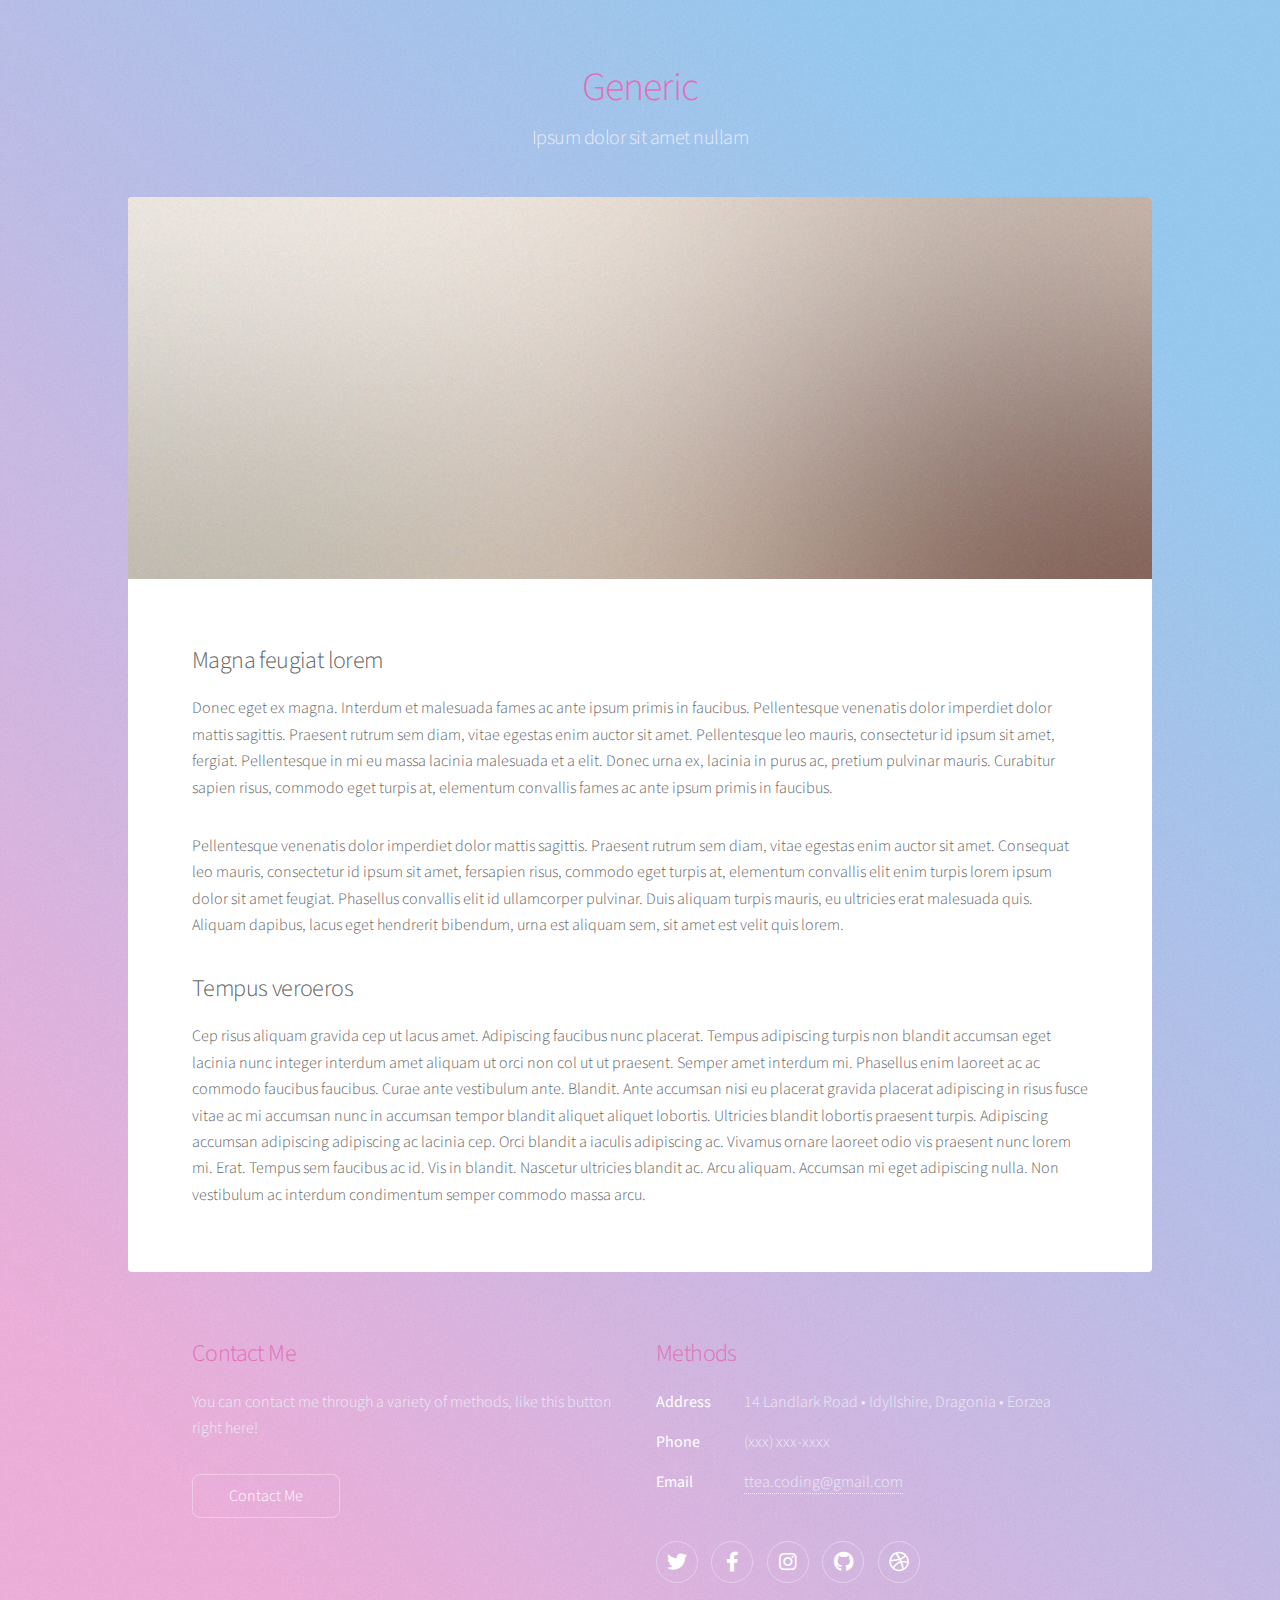
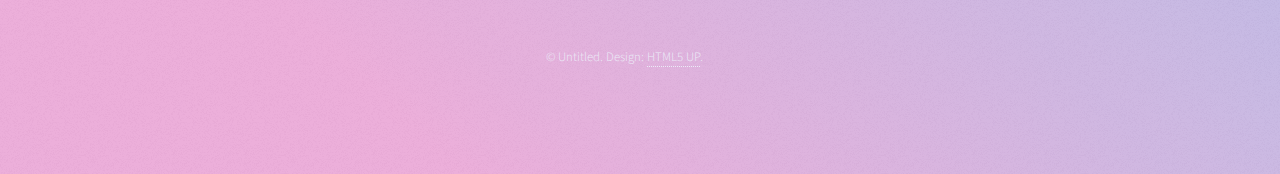
==== commit bb29d268: "updating footers" ====
--- a/templates/generic.html
+++ b/templates/generic.html
@@ -5,80 +5,98 @@
 	Free for personal and commercial use under the CCA 3.0 license (html5up.net/license)
 -->
 <html>
-	<head>
-		<title>Generic - Stellar by HTML5 UP</title>
-		<meta charset="utf-8" />
-		<meta name="viewport" content="width=device-width, initial-scale=1, user-scalable=no" />
-		<link rel="stylesheet" href="../static/assets/css/main.css" />
-		<noscript><link rel="stylesheet" href="../static/assets/css/noscript.css" /></noscript>
-		<link rel="shortcut icon" href="../static/favicon.ico">
-	</head>
-	<body class="is-preload">
+<head>
+    <title>Generic - Stellar by HTML5 UP</title>
+    <meta charset="utf-8"/>
+    <meta name="viewport" content="width=device-width, initial-scale=1, user-scalable=no"/>
+    <link rel="stylesheet" href="../static/assets/css/main.css"/>
+    <noscript>
+        <link rel="stylesheet" href="../static/assets/css/noscript.css"/>
+    </noscript>
+    <link rel="shortcut icon" href="../static/favicon.ico">
+</head>
+<body class="is-preload">
 
-		<!-- Wrapper -->
-			<div id="wrapper">
+<!-- Wrapper -->
+<div id="wrapper">
 
-				<!-- Header -->
-					<header id="header">
-						<a href="index.html"><h1>Generic</h1></a>
-						<p>Ipsum dolor sit amet nullam</p>
-					</header>
+    <!-- Header -->
+    <header id="header">
+        <a href="index.html"><h1>Generic</h1></a>
+        <p>Ipsum dolor sit amet nullam</p>
+    </header>
 
-				<!-- Main -->
-					<div id="main">
+    <!-- Main -->
+    <div id="main">
 
-						<!-- Content -->
-							<section id="content" class="main">
-								<span class="image main"><img src="../static/images/pic04.jpg" alt="" /></span>
-								<h2>Magna feugiat lorem</h2>
-								<p>Donec eget ex magna. Interdum et malesuada fames ac ante ipsum primis in faucibus. Pellentesque venenatis dolor imperdiet dolor mattis sagittis. Praesent rutrum sem diam, vitae egestas enim auctor sit amet. Pellentesque leo mauris, consectetur id ipsum sit amet, fergiat. Pellentesque in mi eu massa lacinia malesuada et a elit. Donec urna ex, lacinia in purus ac, pretium pulvinar mauris. Curabitur sapien risus, commodo eget turpis at, elementum convallis fames ac ante ipsum primis in faucibus.</p>
-								<p>Pellentesque venenatis dolor imperdiet dolor mattis sagittis. Praesent rutrum sem diam, vitae egestas enim auctor sit amet. Consequat leo mauris, consectetur id ipsum sit amet, fersapien risus, commodo eget turpis at, elementum convallis elit enim turpis lorem ipsum dolor sit amet feugiat. Phasellus convallis elit id ullamcorper pulvinar. Duis aliquam turpis mauris, eu ultricies erat malesuada quis. Aliquam dapibus, lacus eget hendrerit bibendum, urna est aliquam sem, sit amet est velit quis lorem.</p>
-								<h2>Tempus veroeros</h2>
-								<p>Cep risus aliquam gravida cep ut lacus amet. Adipiscing faucibus nunc placerat. Tempus adipiscing turpis non blandit accumsan eget lacinia nunc integer interdum amet aliquam ut orci non col ut ut praesent. Semper amet interdum mi. Phasellus enim laoreet ac ac commodo faucibus faucibus. Curae ante vestibulum ante. Blandit. Ante accumsan nisi eu placerat gravida placerat adipiscing in risus fusce vitae ac mi accumsan nunc in accumsan tempor blandit aliquet aliquet lobortis. Ultricies blandit lobortis praesent turpis. Adipiscing accumsan adipiscing adipiscing ac lacinia cep. Orci blandit a iaculis adipiscing ac. Vivamus ornare laoreet odio vis praesent nunc lorem mi. Erat. Tempus sem faucibus ac id. Vis in blandit. Nascetur ultricies blandit ac. Arcu aliquam. Accumsan mi eget adipiscing nulla. Non vestibulum ac interdum condimentum semper commodo massa arcu.</p>
-							</section>
+        <!-- Content -->
+        <section id="content" class="main">
+            <span class="image main"><img src="../static/images/pic04.jpg" alt=""/></span>
+            <h2>Magna feugiat lorem</h2>
+            <p>Donec eget ex magna. Interdum et malesuada fames ac ante ipsum primis in faucibus. Pellentesque venenatis
+                dolor imperdiet dolor mattis sagittis. Praesent rutrum sem diam, vitae egestas enim auctor sit amet.
+                Pellentesque leo mauris, consectetur id ipsum sit amet, fergiat. Pellentesque in mi eu massa lacinia
+                malesuada et a elit. Donec urna ex, lacinia in purus ac, pretium pulvinar mauris. Curabitur sapien
+                risus, commodo eget turpis at, elementum convallis fames ac ante ipsum primis in faucibus.</p>
+            <p>Pellentesque venenatis dolor imperdiet dolor mattis sagittis. Praesent rutrum sem diam, vitae egestas
+                enim auctor sit amet. Consequat leo mauris, consectetur id ipsum sit amet, fersapien risus, commodo eget
+                turpis at, elementum convallis elit enim turpis lorem ipsum dolor sit amet feugiat. Phasellus convallis
+                elit id ullamcorper pulvinar. Duis aliquam turpis mauris, eu ultricies erat malesuada quis. Aliquam
+                dapibus, lacus eget hendrerit bibendum, urna est aliquam sem, sit amet est velit quis lorem.</p>
+            <h2>Tempus veroeros</h2>
+            <p>Cep risus aliquam gravida cep ut lacus amet. Adipiscing faucibus nunc placerat. Tempus adipiscing turpis
+                non blandit accumsan eget lacinia nunc integer interdum amet aliquam ut orci non col ut ut praesent.
+                Semper amet interdum mi. Phasellus enim laoreet ac ac commodo faucibus faucibus. Curae ante vestibulum
+                ante. Blandit. Ante accumsan nisi eu placerat gravida placerat adipiscing in risus fusce vitae ac mi
+                accumsan nunc in accumsan tempor blandit aliquet aliquet lobortis. Ultricies blandit lobortis praesent
+                turpis. Adipiscing accumsan adipiscing adipiscing ac lacinia cep. Orci blandit a iaculis adipiscing ac.
+                Vivamus ornare laoreet odio vis praesent nunc lorem mi. Erat. Tempus sem faucibus ac id. Vis in blandit.
+                Nascetur ultricies blandit ac. Arcu aliquam. Accumsan mi eget adipiscing nulla. Non vestibulum ac
+                interdum condimentum semper commodo massa arcu.</p>
+        </section>
 
-					</div>
+    </div>
 
-				<!-- Footer -->
-					<footer id="footer">
-						<section>
-							<h2>Aliquam sed mauris</h2>
-							<p>Sed lorem ipsum dolor sit amet et nullam consequat feugiat consequat magna adipiscing tempus etiam dolore veroeros. eget dapibus mauris. Cras aliquet, nisl ut viverra sollicitudin, ligula erat egestas velit, vitae tincidunt odio.</p>
-							<ul class="actions">
-								<li><a href="#" class="button">Learn More</a></li>
-							</ul>
-						</section>
-						<section>
-							<h2>Etiam feugiat</h2>
-							<dl class="alt">
-								<dt>Address</dt>
-								<dd>1234 Somewhere Road &bull; Nashville, TN 00000 &bull; USA</dd>
-								<dt>Phone</dt>
-								<dd>(000) 000-0000 x 0000</dd>
-								<dt>Email</dt>
-								<dd><a href="#">information@untitled.tld</a></dd>
-							</dl>
-							<ul class="icons">
-								<li><a href="#" class="icon brands fa-twitter alt"><span class="label">Twitter</span></a></li>
-								<li><a href="#" class="icon brands fa-facebook-f alt"><span class="label">Facebook</span></a></li>
-								<li><a href="#" class="icon brands fa-instagram alt"><span class="label">Instagram</span></a></li>
-								<li><a href="#" class="icon brands fa-github alt"><span class="label">GitHub</span></a></li>
-								<li><a href="#" class="icon brands fa-dribbble alt"><span class="label">Dribbble</span></a></li>
-							</ul>
-						</section>
-						<p class="copyright">&copy; Untitled. Design: <a href="https://html5up.net">HTML5 UP</a>.</p>
-					</footer>
+    <!-- Footer -->
+    <footer id="footer">
+        <section>
+            <h2>Contact Me</h2>
+            <p>You can contact me through a variety of methods, like this button right here!</p>
+            <ul class="actions">
+                <li><a href="contactme.html" class="button">Contact Me</a></li>
+            </ul>
+        </section>
+        <section>
+            <h2>Methods</h2>
+            <dl class="alt">
+                <dt>Address</dt>
+                <dd>14 Landlark Road &bull; Idyllshire, Dragonia &bull; Eorzea</dd>
+                <dt>Phone</dt>
+                <dd>(xxx) xxx-xxxx</dd>
+                <dt>Email</dt>
+                <dd><a href="#">ttea.coding@gmail.com</a></dd>
+            </dl>
+            <ul class="icons">
+                <li><a href="#" class="icon brands fa-twitter alt"><span class="label">Twitter</span></a></li>
+                <li><a href="#" class="icon brands fa-facebook-f alt"><span class="label">Facebook</span></a></li>
+                <li><a href="#" class="icon brands fa-instagram alt"><span class="label">Instagram</span></a></li>
+                <li><a href="#" class="icon brands fa-github alt"><span class="label">GitHub</span></a></li>
+                <li><a href="#" class="icon brands fa-dribbble alt"><span class="label">Dribbble</span></a></li>
+            </ul>
+        </section>
+        <p class="copyright">&copy; Untitled. Design: <a href="https://html5up.net">HTML5 UP</a>.</p>
+    </footer>
 
-			</div>
+</div>
 
-		<!-- Scripts -->
-			<script src="../static/assets/js/jquery.min.js"></script>
-			<script src="../static/assets/js/jquery.scrollex.min.js"></script>
-			<script src="../static/assets/js/jquery.scrolly.min.js"></script>
-			<script src="../static/assets/js/browser.min.js"></script>
-			<script src="../static/assets/js/breakpoints.min.js"></script>
-			<script src="../static/assets/js/util.js"></script>
-			<script src="../static/assets/js/main.js"></script>
+<!-- Scripts -->
+<script src="../static/assets/js/jquery.min.js"></script>
+<script src="../static/assets/js/jquery.scrollex.min.js"></script>
+<script src="../static/assets/js/jquery.scrolly.min.js"></script>
+<script src="../static/assets/js/browser.min.js"></script>
+<script src="../static/assets/js/breakpoints.min.js"></script>
+<script src="../static/assets/js/util.js"></script>
+<script src="../static/assets/js/main.js"></script>
 
-	</body>
+</body>
 </html>